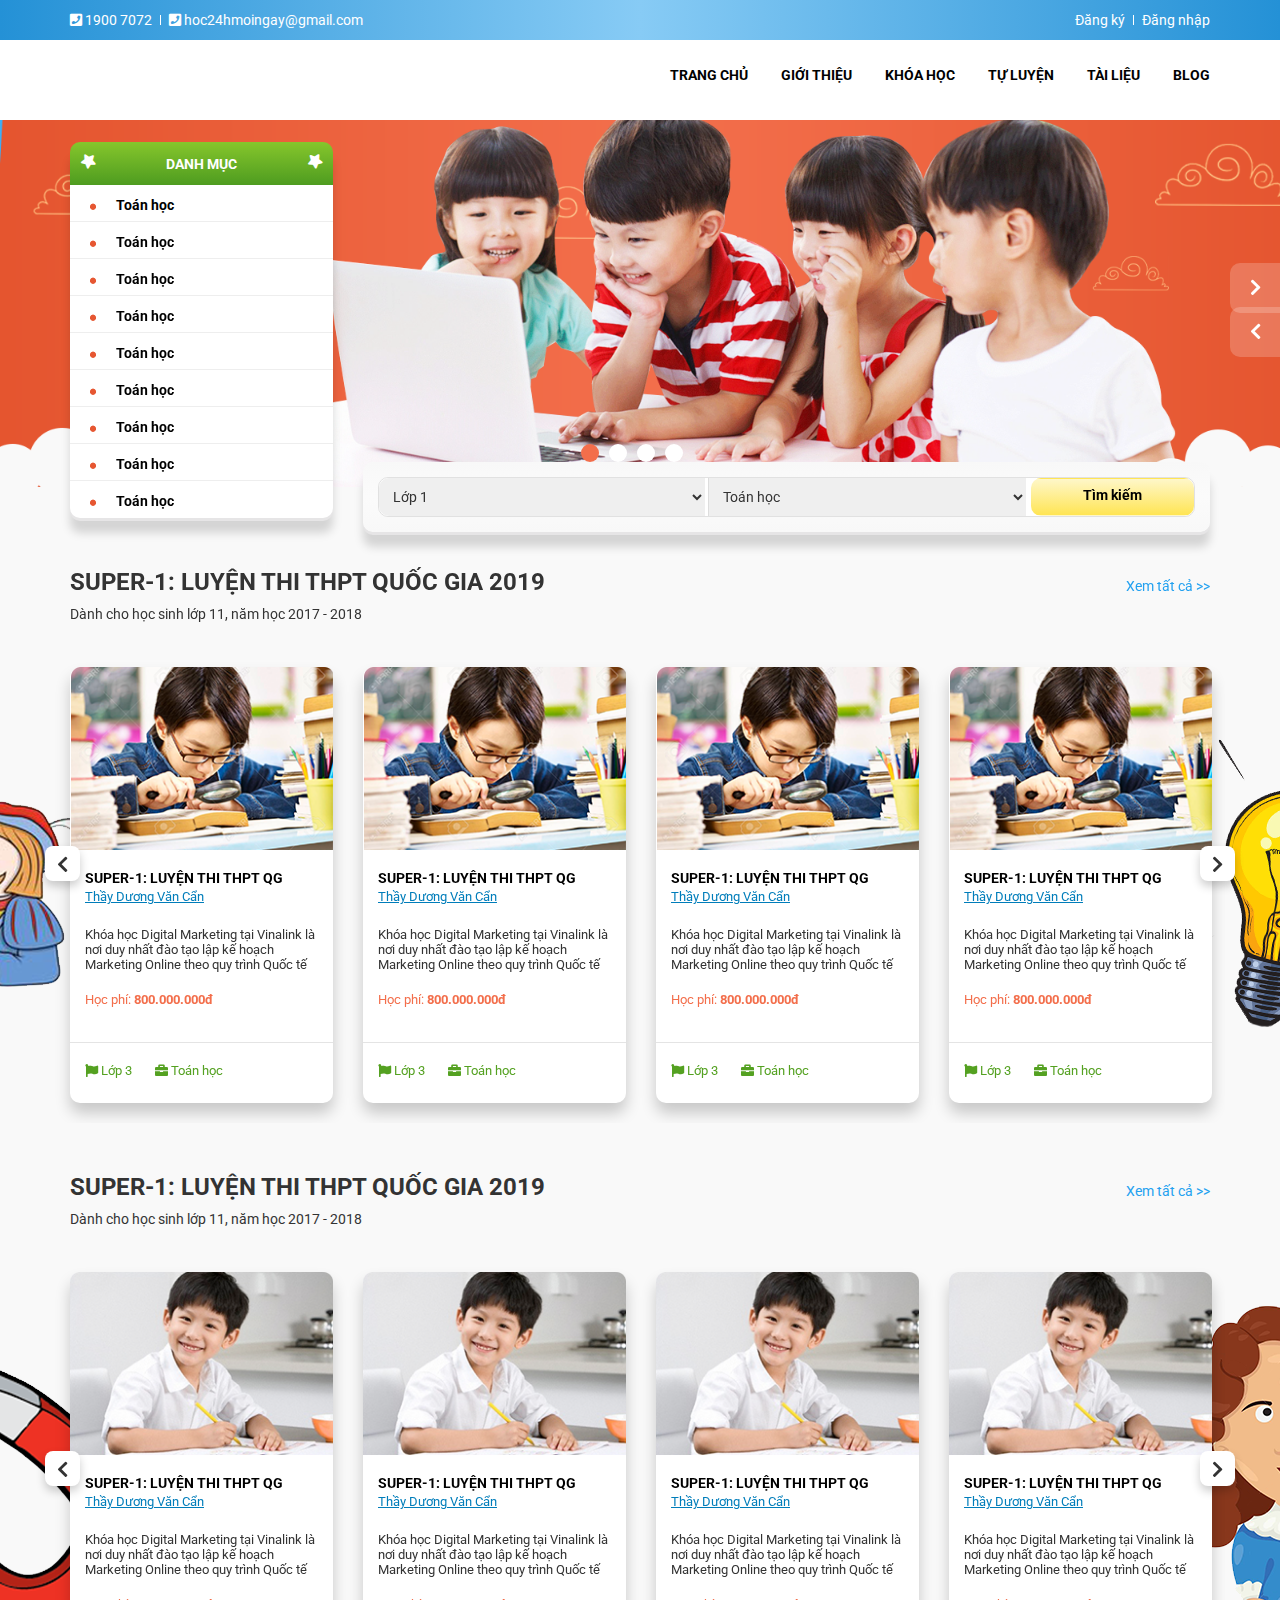
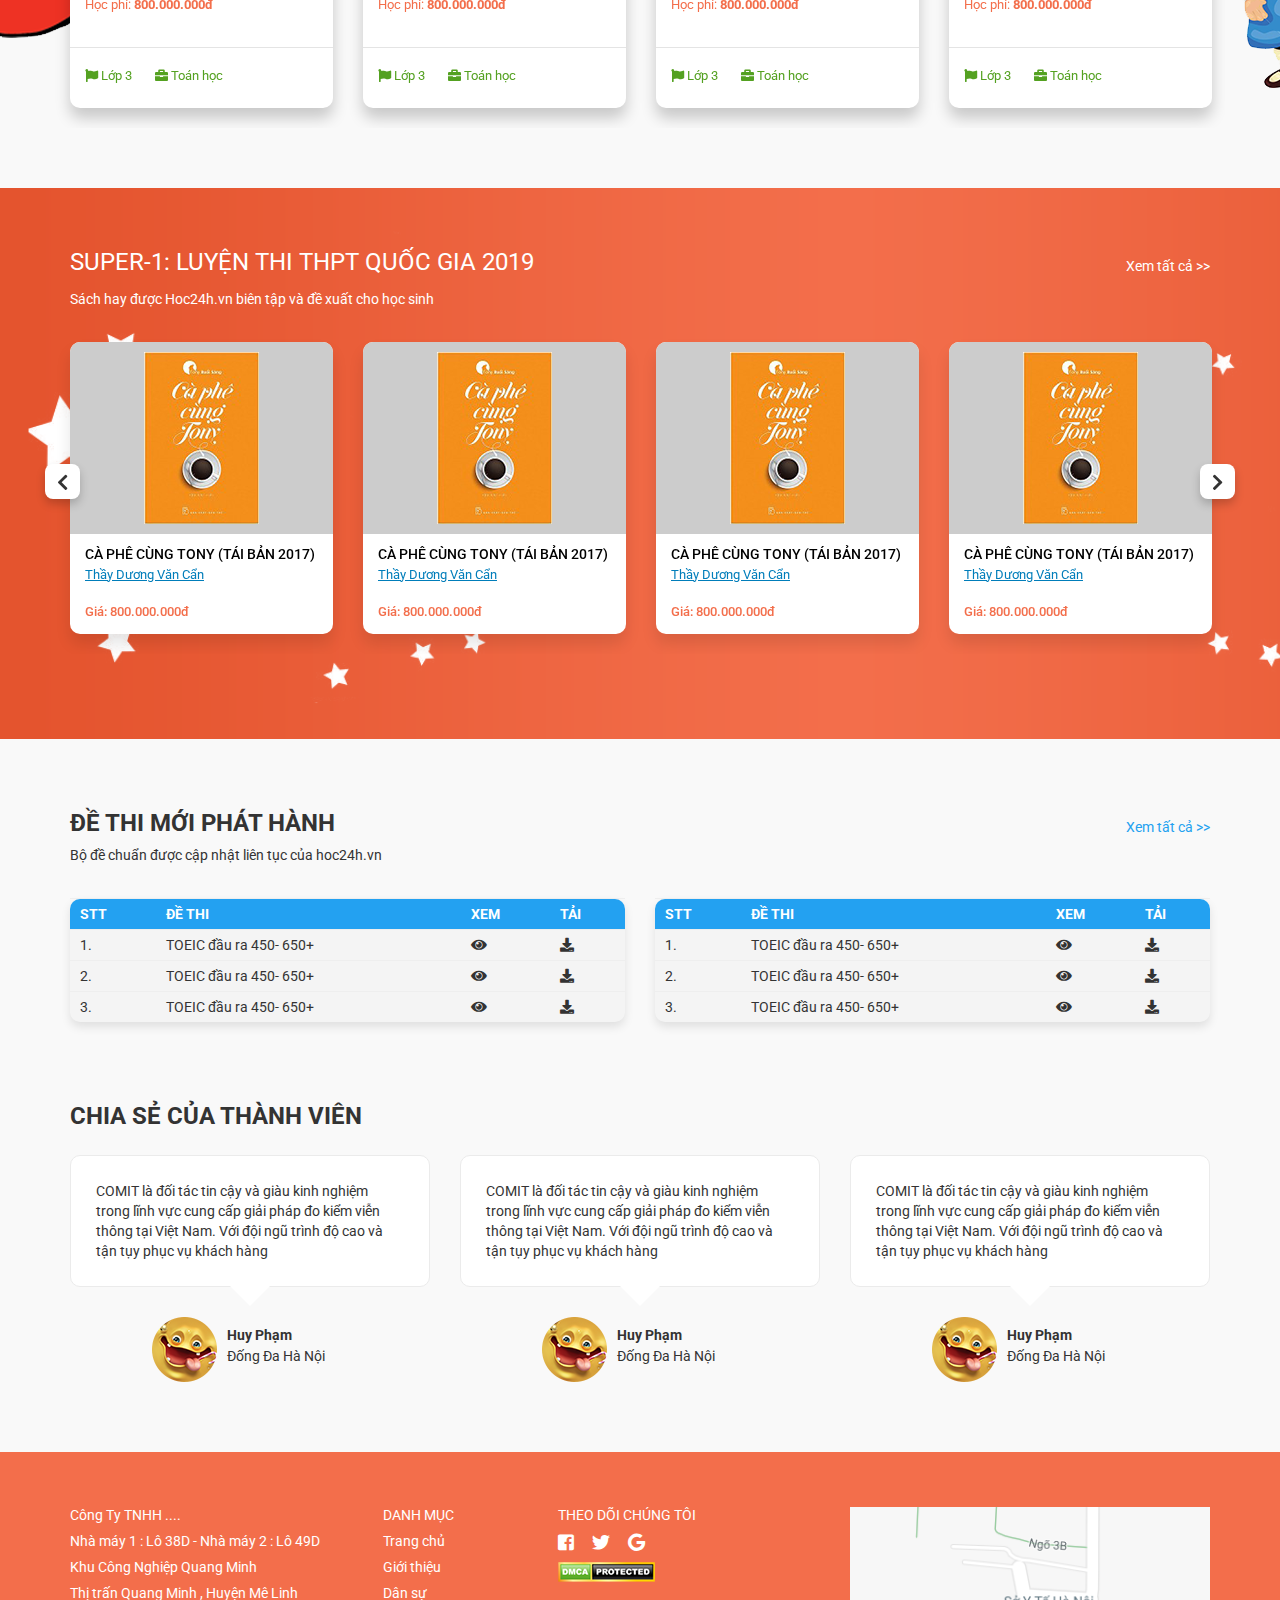
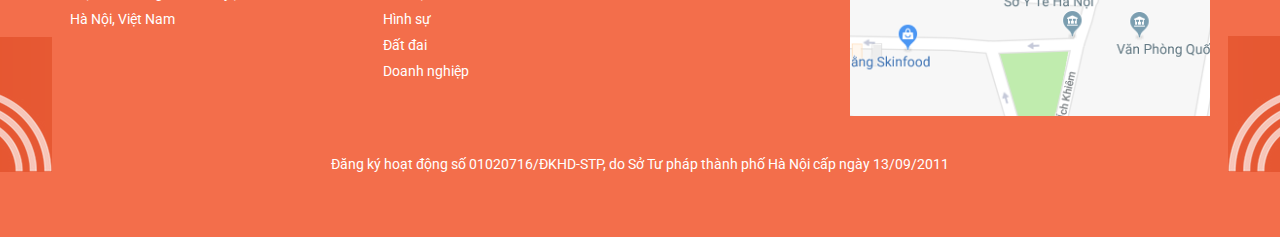
==== index.html @ 42c374fc "index" ====
<!DOCTYPE html>
<html lang="en">
<head>
    <meta charset="utf-8">
    <title>Hoc24h</title>
    <meta name="description" content="">
    <meta name="viewport" content="width=device-width, initial-scale=1">
    <link rel="stylesheet" href="css/fontawesome-all.css">
    <script src="js/jquery-3.3.1.min.js"></script>
    <link rel="stylesheet" href="css/fontawesome-all.min.css">
    <link rel="stylesheet" href="css/bootstrap.min.css">
    <link rel="stylesheet" href="css/style.css">
    <script src="js/bootstrap.js"></script>
    <link rel="stylesheet" href="css/slick.css">
    <script src="js/slick.js"></script>
    <script src="js/basejs.js"></script>
    <script src="js/index.js"></script>
    <link href="https://fonts.googleapis.com/css?family=Roboto:300,400,500,700" rel="stylesheet">
</head>
<body>

    <header class="container-fluid">
        <div class="row first-header">
            <div class="container">
                <ul class="float-left hcontact">
                    <li class="hcontact--phone c-pointer">
                        <i class="fas fa-phone-square"></i>
                        <span>1900 7072</span>
                    </li>
                    <li class="line-v">

                    </li>
                    <li class="hcontact--mail c-pointer">
                        <i class="fas fa-phone-square"></i>
                        <span>hoc24hmoingay@gmail.com</span>
                    </li>
                </ul>
                <ul class="float-right usercon">
                    <li class="usercon--signup c-pointer">
                        <span>Đăng ký</span>
                    </li>
                    <li class="line-v">

                    </li>
                    <li class="usercon--signin c-pointer">
                        <span>Đăng nhập</span>
                    </li>
                </ul>
                <div class="clearfix"></div>
            </div>
        </div>
        <!--    MENU HEADER   -->
        <div class="row secon-header">
            <div class="container ">

                <ul class="hmenu">
                    <li>
                        <a href="index.html">
                            trang chủ
                        </a>
                    </li>
                    <li>
                        <a href="#">
                            giới thiệu
                        </a>
                    </li>
                    <li>
                        <a href="#">
                            khóa học
                        </a>
                    </li>
                    <li>
                        <a href="#">
                            tự luyện
                        </a>
                    </li>
                    <li>
                        <a href="#">
                            tài liệu
                        </a>
                    </li>
                    <li>
                        <a href="#">
                            blog
                        </a>
                    </li>
                </ul>       <!--    MENU HEADER   -->
                <div class="clearfix"></div>
            </div>
        </div>
    </header>

    <section class="first-slide">
        <div class="main-slide" style="background: url('img/bgc/bgrhome.png') no-repeat;background-size: cover;">

            <div class="main-slide--slick">
                <div class="main-slide__fullwidth">
                    <a href="#"><img src="img/slide/slide1.png" alt=""></a>
                </div>
                <div class="main-slide__fullwidth">
                    <a href="#"><img src="img/slide/slide1.png" alt=""></a>
                </div>
                <div class="main-slide__fullwidth">
                    <a href="#"><img src="img/slide/slide1.png" alt=""></a>
                </div>
                <div class="main-slide__fullwidth">
                    <a href="#"><img src="img/slide/slide1.png" alt=""></a>
                </div>
            </div>
        </div>
    </section>

    <section class="wrap-content">
        <div class="container">
            <div class="row hfirst-row">
                <div class="bmenu col-md-3 col-xs-3">
                    <ul class="bmenu--first-ul">
                        <div class="text-center bmenu--tittle">
                            <i class="fas fa-star first-star" data-fa-transform="rotate-330"></i>
                            <span>DANH MỤC</span>
                            <i class="fas fa-star secon-star"  data-fa-transform="rotate-270"></i>
                        </div>
                        <li>
                            <img class="rocket" src="img/icon/tenlua.png"/>
                            <a href="#">Toán học</a>
                            <i class="fas fa-chevron-right"></i>
                            <ul class="bmenu--secon-ul" id="ul-sub">
                                <li><a href="#">Toán lớp 1</a></li>
                                <li><a href="#">Toán lớp 1</a></li>
                                <li><a href="#">Toán lớp 1</a></li>
                                <li><a href="#">Toán lớp 1</a></li>
                                <li><a href="#">Toán lớp 1</a></li>
                            </ul>
                        </li>
                        <li>
                            <img class="rocket" src="img/icon/tenlua.png"/>
                            <a href="#">Toán học</a>
                            <i class="fas fa-chevron-right"></i>
                        </li>
                        <li>
                            <img class="rocket" src="img/icon/tenlua.png"/>
                            <a href="#">Toán học</a>
                            <i class="fas fa-chevron-right"></i>
                        </li>
                        <li>
                            <img class="rocket" src="img/icon/tenlua.png"/>
                            <a href="#">Toán học</a>
                            <i class="fas fa-chevron-right"></i>
                        </li>
                        <li>
                            <img class="rocket" src="img/icon/tenlua.png"/>
                            <a href="#">Toán học</a>
                            <i class="fas fa-chevron-right"></i>
                        </li>
                        <li>
                            <img class="rocket" src="img/icon/tenlua.png"/>
                            <a href="#">Toán học</a>
                            <i class="fas fa-chevron-right"></i>
                        </li>
                        <li>
                            <img class="rocket" src="img/icon/tenlua.png"/>
                            <a href="#">Toán học</a>
                            <i class="fas fa-chevron-right"></i>
                        </li>
                        <li>
                            <img class="rocket" src="img/icon/tenlua.png"/>
                            <a href="#">Toán học</a>
                            <i class="fas fa-chevron-right"></i>
                        </li>
                        <li>
                            <img class="rocket" src="img/icon/tenlua.png"/>
                            <a href="#">Toán học</a>
                            <i class="fas fa-chevron-right"></i>
                        </li>
                    </ul>
                </div>
                <div class="search-bar col-md-9 col-xs-9">
                    <div class="search-bar__width">
                        <div class="search-bar__border">
                            <select class="search-bar__class">
                                <option value="" disabled>Chọn lớp</option>
                                <option value="">Lớp 1</option>
                                <option value="">Lớp 2</option>
                                <option value="">Lớp 3</option>
                                <option value="">Lớp 4</option>
                            </select>
                            <!--<select class="div-line"></select>-->
                            <select class="search-bar__subject">
                                <option value="" disabled>Chọn môn</option>
                                <option value="">Toán học</option>
                                <option value="">Vật lý</option>
                                <option value="">Hóa học</option>
                            </select>
                            <a href="#" class="btn search-bar__btn">Tìm kiếm</a>
                        </div>
                    </div>
                    <div class="search-bar__boxsha"></div>
                </div>

                <div class="clear-fix"></div>
                <!--  SIGNIN SIGNUP  -->
                <div class="col-lg-offset-3 col-lg-7 modal-connect">
                    <div class="modal-connect--signup">
                        <p class="text-center fontw-bold">Đăng ký</p>
                        <div class="col-xs-6 modal-connect__first" >
                            <form  class="col-xs-12">
                                <input type="text" class="form-control" placeholder="Username">
                                <input type="password" class="form-control" placeholder="Mật khẩu">
                                <input type="password" class="form-control" placeholder="Nhập lại mật khẩu">
                                <button class="modal-connect__buttonf fontw-bold">
                                    Đăng ký
                                </button>
                            </form>

                        </div>
                        <div class="col-xs-6 modal-connect__secon">
                            <p>Nếu bạn đã có tài khoản hãy <span class="modal-connect__span  usercon--signin c-pointer">đăng nhập</span>
                            </p>
                            <p>Hoặc dùng:</p>
                            <p>
                                <a class="btn btn-face fontw-bold"><i class="fab fa-facebook-f"></i>Sign-in with Facebook</a>
                            </p>

                            <p>
                                <a class="btn btn-twitch fontw-bold"><i class="fab fa-twitter"></i>Sign-in with Twiter</a>
                            </p>

                        </div>
                    </div>

                    <div class="modal-connect--signin">
                        <p class="text-center fontw-bold">Đăng nhập</p>
                        <div class="col-xs-6 modal-connect__first" >
                            <form  class="col-xs-12">
                                <input type="text" class="form-control" placeholder="Username">
                                <input type="password" class="form-control" placeholder="Mật khẩu">
                                <p><a href="#" class="modal-connect__link">Quên mật khẩu</a>
                                    <input type="checkbox" value="">Lưu mật khẩu
                                </p>
                                <button class="modal-connect__buttonf fontw-bold">
                                    Đăng nhập
                                </button>
                            </form>

                        </div>
                        <div class="col-xs-6 modal-connect__secon">
                            <p>Nếu bạn chưa có tài khoản hãy <span class="modal-connect__span usercon--signup c-pointer">đăng ký</span>
                            </p>
                            <p>Hoặc dùng:</p>

                            <p>
                                <a class="btn btn-face fontw-bold"><i class="fab fa-facebook-f"></i>Sign-in with Facebook</a>
                            </p>

                            <p>
                                <a class="btn btn-twitch fontw-bold"><i class="fab fa-twitter"></i>Sign-in with Twiter</a>
                            </p>

                        </div>
                    </div>
                </div>
            </div>

            <div class="row hsecon-row">
                <div class="course-exam container">
                    <p class="course-exam--name mrt-80">
                        SUPER-1: LUYỆN THI THPT QUỐC GIA 2019
                        <a href="#">Xem tất cả >></a>
                    </p>
                    <p class="course-exam--class">Dành cho học sinh lớp 11, năm học 2017 - 2018</p>
                    <div class="row">
                        <img class="course-exam--img__left" src="img/icon/bgc1.png"/>
                        <img class="course-exam--img__right" src="img/icon/bgc2.png"/>
                        <div class="course-exam--slide exam-slide-1 mrt-30">
                            <div class="pdlr-15">
                                <div class="course-exam--item ">
                                    <a href="#">
                                        <img src="img/slide/s22.png"/>
                                    </a>
                                    <div class="pdlr-15">
                                        <a href="#" class="course-exam__name">
                                            SUPER-1: LUYỆN THI THPT QG
                                        </a>
                                        <a href="#" class="course-exam__teacher">
                                            Thầy Dương Văn Cẩn
                                        </a>
                                        <p class="course-exam__content">
                                            Khóa học Digital Marketing tại Vinalink là nơi duy nhất
                                            đào tạo lập kế hoạch Marketing Online theo quy trình Quốc tế
                                        </p>
                                        <p class="course-exam__fee">
                                            Học phí: <span>800.000.000đ</span>
                                        </p>
                                        <div class="row">
                                            <div class="course-exam__line"></div>
                                        </div>
                                        <p class="course-exam__green">
                                            <i class="fas fa-flag"></i> <span>Lớp 3</span>
                                            <i class="fas fa-briefcase"></i> <span>Toán học</span>
                                        </p>
                                    </div>
                                </div>      <!--course-exam--item-->
                            </div>

                            <div class="pdlr-15">
                                <div class="course-exam--item ">
                                    <a href="#">
                                        <img src="img/slide/s22.png"/>
                                    </a>
                                    <div class="pdlr-15">
                                        <a href="#" class="course-exam__name">
                                            SUPER-1: LUYỆN THI THPT QG
                                        </a>
                                        <a href="#" class="course-exam__teacher">
                                            Thầy Dương Văn Cẩn
                                        </a>
                                        <p class="course-exam__content">
                                            Khóa học Digital Marketing tại Vinalink là nơi duy nhất
                                            đào tạo lập kế hoạch Marketing Online theo quy trình Quốc tế
                                        </p>
                                        <p class="course-exam__fee">
                                            Học phí: <span>800.000.000đ</span>
                                        </p>
                                        <div class="row">
                                            <div class="course-exam__line"></div>
                                        </div>
                                        <p class="course-exam__green">
                                            <i class="fas fa-flag"></i> <span>Lớp 3</span>
                                            <i class="fas fa-briefcase"></i> <span>Toán học</span>
                                        </p>
                                    </div>
                                </div>      <!--course-exam--item-->
                            </div>

                            <div class="pdlr-15">
                                <div class="course-exam--item ">
                                    <a href="#">
                                        <img src="img/slide/s22.png"/>
                                    </a>
                                    <div class="pdlr-15">
                                        <a href="#" class="course-exam__name">
                                            SUPER-1: LUYỆN THI THPT QG
                                        </a>
                                        <a href="#" class="course-exam__teacher">
                                            Thầy Dương Văn Cẩn
                                        </a>
                                        <p class="course-exam__content">
                                            Khóa học Digital Marketing tại Vinalink là nơi duy nhất
                                            đào tạo lập kế hoạch Marketing Online theo quy trình Quốc tế
                                        </p>
                                        <p class="course-exam__fee">
                                            Học phí: <span>800.000.000đ</span>
                                        </p>
                                        <div class="row">
                                            <div class="course-exam__line"></div>
                                        </div>
                                        <p class="course-exam__green">
                                            <i class="fas fa-flag"></i> <span>Lớp 3</span>
                                            <i class="fas fa-briefcase"></i> <span>Toán học</span>
                                        </p>
                                    </div>
                                </div>      <!--course-exam--item-->
                            </div>

                            <div class="pdlr-15">
                                <div class="course-exam--item ">
                                    <a href="#">
                                        <img src="img/slide/s22.png"/>
                                    </a>
                                    <div class="pdlr-15">
                                        <a href="#" class="course-exam__name">
                                            SUPER-1: LUYỆN THI THPT QG
                                        </a>
                                        <a href="#" class="course-exam__teacher">
                                            Thầy Dương Văn Cẩn
                                        </a>
                                        <p class="course-exam__content">
                                            Khóa học Digital Marketing tại Vinalink là nơi duy nhất
                                            đào tạo lập kế hoạch Marketing Online theo quy trình Quốc tế
                                        </p>
                                        <p class="course-exam__fee">
                                            Học phí: <span>800.000.000đ</span>
                                        </p>
                                        <div class="row">
                                            <div class="course-exam__line"></div>
                                        </div>
                                        <p class="course-exam__green">
                                            <i class="fas fa-flag"></i> <span>Lớp 3</span>
                                            <i class="fas fa-briefcase"></i> <span>Toán học</span>
                                        </p>
                                    </div>
                                </div>      <!--course-exam--item-->
                            </div>

                            <div class="pdlr-15">
                                <div class="course-exam--item ">
                                    <a href="#">
                                        <img src="img/slide/s22.png"/>
                                    </a>
                                    <div class="pdlr-15">
                                        <a href="#" class="course-exam__name">
                                            SUPER-1: LUYỆN THI THPT QG
                                        </a>
                                        <a href="#" class="course-exam__teacher">
                                            Thầy Dương Văn Cẩn
                                        </a>
                                        <p class="course-exam__content">
                                            Khóa học Digital Marketing tại Vinalink là nơi duy nhất
                                            đào tạo lập kế hoạch Marketing Online theo quy trình Quốc tế
                                        </p>
                                        <p class="course-exam__fee">
                                            Học phí: <span>800.000.000đ</span>
                                        </p>
                                        <div class="row">
                                            <div class="course-exam__line"></div>
                                        </div>
                                        <p class="course-exam__green">
                                            <i class="fas fa-flag"></i> <span>Lớp 3</span>
                                            <i class="fas fa-briefcase"></i> <span>Toán học</span>
                                        </p>
                                    </div>
                                </div>      <!--course-exam--item-->
                            </div>

                            <div class="pdlr-15">
                                <div class="course-exam--item ">
                                    <a href="#">
                                        <img src="img/slide/s22.png"/>
                                    </a>
                                    <div class="pdlr-15">
                                        <a href="#" class="course-exam__name">
                                            SUPER-1: LUYỆN THI THPT QG
                                        </a>
                                        <a href="#" class="course-exam__teacher">
                                            Thầy Dương Văn Cẩn
                                        </a>
                                        <p class="course-exam__content">
                                            Khóa học Digital Marketing tại Vinalink là nơi duy nhất
                                            đào tạo lập kế hoạch Marketing Online theo quy trình Quốc tế
                                        </p>
                                        <p class="course-exam__fee">
                                            Học phí: <span>800.000.000đ</span>
                                        </p>
                                        <div class="row">
                                            <div class="course-exam__line"></div>
                                        </div>
                                        <p class="course-exam__green">
                                            <i class="fas fa-flag"></i> <span>Lớp 3</span>
                                            <i class="fas fa-briefcase"></i> <span>Toán học</span>
                                        </p>
                                    </div>
                                </div>      <!--course-exam--item-->
                            </div>
                        </div>      <!--course-exam--slide-->
                    </div>      <!-- row  -->
                </div>      <!--  course-exam  -->
            </div>      <!--    hsecon-row    -->

            <div class="row hthird-row">
                <div class="course-exam container">
                    <p class="course-exam--name mrt-50">
                        SUPER-1: LUYỆN THI THPT QUỐC GIA 2019
                        <a href="#">Xem tất cả >></a>
                    </p>
                    <p class="course-exam--class">Dành cho học sinh lớp 11, năm học 2017 - 2018</p>
                    <div class="row">
                        <img class="course-exam--img__left" src="img/icon/bgc3.png"/>
                        <img class="course-exam--img__right" src="img/icon/bgc4.png"/>
                        <div class="course-exam--slide exam-slide-2 mrt-30">
                            <div class="pdlr-15">
                                <div class="course-exam--item ">
                                    <a href="#">
                                        <img src="img/slide/s21.png"/>
                                    </a>
                                    <div class="pdlr-15">
                                        <a href="#" class="course-exam__name">
                                            SUPER-1: LUYỆN THI THPT QG
                                        </a>
                                        <a href="#" class="course-exam__teacher">
                                            Thầy Dương Văn Cẩn
                                        </a>
                                        <p class="course-exam__content">
                                            Khóa học Digital Marketing tại Vinalink là nơi duy nhất
                                            đào tạo lập kế hoạch Marketing Online theo quy trình Quốc tế
                                        </p>
                                        <p class="course-exam__fee">
                                            Học phí: <span>800.000.000đ</span>
                                        </p>
                                        <div class="row">
                                            <div class="course-exam__line"></div>
                                        </div>
                                        <p class="course-exam__green">
                                            <i class="fas fa-flag"></i> <span>Lớp 3</span>
                                            <i class="fas fa-briefcase"></i> <span>Toán học</span>
                                        </p>
                                    </div>
                                </div>      <!--course-exam--item-->
                            </div>
                            <div class="pdlr-15">
                                <div class="course-exam--item ">
                                    <a href="#">
                                        <img src="img/slide/s21.png"/>
                                    </a>
                                    <div class="pdlr-15">
                                        <a href="#" class="course-exam__name">
                                            SUPER-1: LUYỆN THI THPT QG
                                        </a>
                                        <a href="#" class="course-exam__teacher">
                                            Thầy Dương Văn Cẩn
                                        </a>
                                        <p class="course-exam__content">
                                            Khóa học Digital Marketing tại Vinalink là nơi duy nhất
                                            đào tạo lập kế hoạch Marketing Online theo quy trình Quốc tế
                                        </p>
                                        <p class="course-exam__fee">
                                            Học phí: <span>800.000.000đ</span>
                                        </p>
                                        <div class="row">
                                            <div class="course-exam__line"></div>
                                        </div>
                                        <p class="course-exam__green">
                                            <i class="fas fa-flag"></i> <span>Lớp 3</span>
                                            <i class="fas fa-briefcase"></i> <span>Toán học</span>
                                        </p>
                                    </div>
                                </div>      <!--course-exam--item-->
                            </div>
                            <div class="pdlr-15">
                                <div class="course-exam--item ">
                                    <a href="#">
                                        <img src="img/slide/s21.png"/>
                                    </a>
                                    <div class="pdlr-15">
                                        <a href="#" class="course-exam__name">
                                            SUPER-1: LUYỆN THI THPT QG
                                        </a>
                                        <a href="#" class="course-exam__teacher">
                                            Thầy Dương Văn Cẩn
                                        </a>
                                        <p class="course-exam__content">
                                            Khóa học Digital Marketing tại Vinalink là nơi duy nhất
                                            đào tạo lập kế hoạch Marketing Online theo quy trình Quốc tế
                                        </p>
                                        <p class="course-exam__fee">
                                            Học phí: <span>800.000.000đ</span>
                                        </p>
                                        <div class="row">
                                            <div class="course-exam__line"></div>
                                        </div>
                                        <p class="course-exam__green">
                                            <i class="fas fa-flag"></i> <span>Lớp 3</span>
                                            <i class="fas fa-briefcase"></i> <span>Toán học</span>
                                        </p>
                                    </div>
                                </div>      <!--course-exam--item-->
                            </div>
                            <div class="pdlr-15">
                                <div class="course-exam--item ">
                                    <a href="#">
                                        <img src="img/slide/s21.png"/>
                                    </a>
                                    <div class="pdlr-15">
                                        <a href="#" class="course-exam__name">
                                            SUPER-1: LUYỆN THI THPT QG
                                        </a>
                                        <a href="#" class="course-exam__teacher">
                                            Thầy Dương Văn Cẩn
                                        </a>
                                        <p class="course-exam__content">
                                            Khóa học Digital Marketing tại Vinalink là nơi duy nhất
                                            đào tạo lập kế hoạch Marketing Online theo quy trình Quốc tế
                                        </p>
                                        <p class="course-exam__fee">
                                            Học phí: <span>800.000.000đ</span>
                                        </p>
                                        <div class="row">
                                            <div class="course-exam__line"></div>
                                        </div>
                                        <p class="course-exam__green">
                                            <i class="fas fa-flag"></i> <span>Lớp 3</span>
                                            <i class="fas fa-briefcase"></i> <span>Toán học</span>
                                        </p>
                                    </div>
                                </div>      <!--course-exam--item-->
                            </div>
                            <div class="pdlr-15">
                                <div class="course-exam--item ">
                                    <a href="#">
                                        <img src="img/slide/s21.png"/>
                                    </a>
                                    <div class="pdlr-15">
                                        <a href="#" class="course-exam__name">
                                            SUPER-1: LUYỆN THI THPT QG
                                        </a>
                                        <a href="#" class="course-exam__teacher">
                                            Thầy Dương Văn Cẩn
                                        </a>
                                        <p class="course-exam__content">
                                            Khóa học Digital Marketing tại Vinalink là nơi duy nhất
                                            đào tạo lập kế hoạch Marketing Online theo quy trình Quốc tế
                                        </p>
                                        <p class="course-exam__fee">
                                            Học phí: <span>800.000.000đ</span>
                                        </p>
                                        <div class="row">
                                            <div class="course-exam__line"></div>
                                        </div>
                                        <p class="course-exam__green">
                                            <i class="fas fa-flag"></i> <span>Lớp 3</span>
                                            <i class="fas fa-briefcase"></i> <span>Toán học</span>
                                        </p>
                                    </div>
                                </div>      <!--course-exam--item-->
                            </div>
                            <div class="pdlr-15">
                                <div class="course-exam--item ">
                                    <a href="#">
                                        <img src="img/slide/s21.png"/>
                                    </a>
                                    <div class="pdlr-15">
                                        <a href="#" class="course-exam__name">
                                            SUPER-1: LUYỆN THI THPT QG
                                        </a>
                                        <a href="#" class="course-exam__teacher">
                                            Thầy Dương Văn Cẩn
                                        </a>
                                        <p class="course-exam__content">
                                            Khóa học Digital Marketing tại Vinalink là nơi duy nhất
                                            đào tạo lập kế hoạch Marketing Online theo quy trình Quốc tế
                                        </p>
                                        <p class="course-exam__fee">
                                            Học phí: <span>800.000.000đ</span>
                                        </p>
                                        <div class="row">
                                            <div class="course-exam__line"></div>
                                        </div>
                                        <p class="course-exam__green">
                                            <i class="fas fa-flag"></i> <span>Lớp 3</span>
                                            <i class="fas fa-briefcase"></i> <span>Toán học</span>
                                        </p>
                                    </div>
                                </div>      <!--course-exam--item-->
                            </div>
                            <div class="pdlr-15">
                                <div class="course-exam--item ">
                                    <a href="#">
                                        <img src="img/slide/s21.png"/>
                                    </a>
                                    <div class="pdlr-15">
                                        <a href="#" class="course-exam__name">
                                            SUPER-1: LUYỆN THI THPT QG
                                        </a>
                                        <a href="#" class="course-exam__teacher">
                                            Thầy Dương Văn Cẩn
                                        </a>
                                        <p class="course-exam__content">
                                            Khóa học Digital Marketing tại Vinalink là nơi duy nhất
                                            đào tạo lập kế hoạch Marketing Online theo quy trình Quốc tế
                                        </p>
                                        <p class="course-exam__fee">
                                            Học phí: <span>800.000.000đ</span>
                                        </p>
                                        <div class="row">
                                            <div class="course-exam__line"></div>
                                        </div>
                                        <p class="course-exam__green">
                                            <i class="fas fa-flag"></i> <span>Lớp 3</span>
                                            <i class="fas fa-briefcase"></i> <span>Toán học</span>
                                        </p>
                                    </div>
                                </div>      <!--course-exam--item-->
                            </div>
                        </div>      <!--course-exam--slide-->
                    </div>      <!-- row  -->
                </div>
            </div>      <!--    hthird-row    -->

        </div>      <!--  container  -->

        <div class="container-fluid mrt-60 pdb-85px" style="background: url('img/bgc/bgrh2.png') no-repeat;background-size: cover;">
            <div class="row hbook" >
                <div class="container">
                    <p class="hbook--read mrt-60">
                        SUPER-1: LUYỆN THI THPT QUỐC GIA 2019
                        <a href="#">Xem tất cả >></a>
                    </p>
                    <p class="hbook--somebook">Sách hay được Hoc24h.vn biên tập và đề xuất cho học sinh</p>

                    <div class="row mrt-30">
                        <div class="hbook--slide ">
                            <div class="pdlr-15">
                                <div class="hbook--item ">
                                    <div class="hbook__img">
                                        <a href="#" class="text-center">
                                            <img src="img/slide/book1.png"/>
                                        </a>
                                    </div>
                                    <div class="pdlr-15">
                                        <a href="#" class="hbook__name">
                                            CÀ PHÊ CÙNG TONY (TÁI BẢN 2017)
                                        </a>
                                        <a href="#" class="hbook__writer">
                                            Thầy Dương Văn Cẩn
                                        </a>
                                        <p class="hbook__fee">
                                            Giá: <span>800.000.000đ</span>
                                        </p>
                                    </div>
                                </div>      <!--book--item-->
                            </div>

                            <div class="pdlr-15">
                                <div class="hbook--item ">
                                    <div class="hbook__img">
                                        <a href="#" class="text-center">
                                            <img src="img/slide/book1.png"/>
                                        </a>
                                    </div>
                                    <div class="pdlr-15">
                                        <a href="#" class="hbook__name">
                                            CÀ PHÊ CÙNG TONY (TÁI BẢN 2017)
                                        </a>
                                        <a href="#" class="hbook__writer">
                                            Thầy Dương Văn Cẩn
                                        </a>
                                        <p class="hbook__fee">
                                            Giá: <span>800.000.000đ</span>
                                        </p>
                                    </div>
                                </div>      <!--book--item-->
                            </div>

                            <div class="pdlr-15">
                                <div class="hbook--item ">
                                    <div class="hbook__img">
                                        <a href="#" class="text-center">
                                            <img src="img/slide/book1.png"/>
                                        </a>
                                    </div>
                                    <div class="pdlr-15">
                                        <a href="#" class="hbook__name">
                                            CÀ PHÊ CÙNG TONY (TÁI BẢN 2017)
                                        </a>
                                        <a href="#" class="hbook__writer">
                                            Thầy Dương Văn Cẩn
                                        </a>
                                        <p class="hbook__fee">
                                            Giá: <span>800.000.000đ</span>
                                        </p>
                                    </div>
                                </div>      <!--book--item-->
                            </div>

                            <div class="pdlr-15">
                                <div class="hbook--item ">
                                    <div class="hbook__img">
                                        <a href="#" class="text-center">
                                            <img src="img/slide/book1.png"/>
                                        </a>
                                    </div>
                                    <div class="pdlr-15">
                                        <a href="#" class="hbook__name">
                                            CÀ PHÊ CÙNG TONY (TÁI BẢN 2017)
                                        </a>
                                        <a href="#" class="hbook__writer">
                                            Thầy Dương Văn Cẩn
                                        </a>
                                        <p class="hbook__fee">
                                            Giá: <span>800.000.000đ</span>
                                        </p>
                                    </div>
                                </div>      <!--book--item-->
                            </div>

                            <div class="pdlr-15">
                                <div class="hbook--item ">
                                    <div class="hbook__img">
                                        <a href="#" class="text-center">
                                            <img src="img/slide/book1.png"/>
                                        </a>
                                    </div>
                                    <div class="pdlr-15">
                                        <a href="#" class="hbook__name">
                                            CÀ PHÊ CÙNG TONY (TÁI BẢN 2017)
                                        </a>
                                        <a href="#" class="hbook__writer">
                                            Thầy Dương Văn Cẩn
                                        </a>
                                        <p class="hbook__fee">
                                            Giá: <span>800.000.000đ</span>
                                        </p>
                                    </div>
                                </div>      <!--book--item-->
                            </div>
                        </div>       <!-- hbook--slide -->
                    </div>      <!-- row -->
                </div>      <!-- container  -->

            </div>  <!--  hbook  -->
        </div>

        <div class="container">
            <div class="row new-test">
                <div class="container ">
                    <p class="new-test--name mrt-70">
                        ĐỀ THI MỚI PHÁT HÀNH
                        <a href="#">Xem tất cả >></a>
                    </p>
                    <p class="new-test--tittle">
                        Bộ đề chuẩn được cập nhật liên tục của hoc24h.vn
                    </p>
                </div>
                <div class="col-md-6">
                    <table>
                        <tr class="bgc-blue color-white">
                            <th class="th-stt">STT</th>
                            <th>ĐỀ THI</th>
                            <th>XEM</th>
                            <th class="th-tai">TẢI</th>
                        </tr>
                        <tr>
                            <td>1.</td>
                            <td>TOEIC đầu ra 450- 650+</td>
                            <td><i class="fas fa-eye"></i></td>
                            <td><i class="fas fa-download"></i></td>
                        </tr>
                        <tr>
                            <td>2.</td>
                            <td>TOEIC đầu ra 450- 650+</td>
                            <td><i class="fas fa-eye"></i></td>
                            <td><i class="fas fa-download"></i></td>
                        </tr>
                        <tr>
                            <td>3.</td>
                            <td>TOEIC đầu ra 450- 650+</td>
                            <td><i class="fas fa-eye"></i></td>
                            <td><i class="fas fa-download"></i></td>
                        </tr>
                    </table>
                </div>
                <div class="col-md-6" >
                    <table>
                        <tr class="bgc-blue color-white">
                            <th class="th-stt">STT</th>
                            <th>ĐỀ THI</th>
                            <th>XEM</th>
                            <th class="th-tai">TẢI</th>
                        </tr>
                        <tr>
                            <td>1.</td>
                            <td>TOEIC đầu ra 450- 650+</td>
                            <td><i class="fas fa-eye"></i></td>
                            <td><i class="fas fa-download"></i></td>
                        </tr>
                        <tr>
                            <td>2.</td>
                            <td>TOEIC đầu ra 450- 650+</td>
                            <td><i class="fas fa-eye"></i></td>
                            <td><i class="fas fa-download"></i></td>
                        </tr>
                        <tr>
                            <td>3.</td>
                            <td>TOEIC đầu ra 450- 650+</td>
                            <td><i class="fas fa-eye"></i></td>
                            <td><i class="fas fa-download"></i></td>
                        </tr>
                    </table>
                </div>
                <div class="clearfix"></div>
                <div class="container new-test--threediv">
                    <p class="new-test--name mrt-80">CHIA SẺ CỦA THÀNH VIÊN</p>
                    <div class="row mrt-25">
                        <div class="col-md-4 col-xs-4">
                            <div class="new-test__text arrow_box">
                                COMIT là đối tác tin cậy và giàu kinh nghiệm trong lĩnh vực cung cấp giải pháp đo kiểm viễn thông tại Việt Nam. Với đội ngũ trình độ cao và tận tụy phục vụ khách hàng
                            </div>
                            <div class="new-test__img">
                                <div class="float-left">
                                    <img src="img/icon/user.png"/>
                                </div>
                                <div class="float-left user-name-add">
                                    <p class="fontw-bold">Huy Phạm</p>
                                    <p>Đống Đa Hà Nội</p>
                                </div>
                                <div class="clearfix"></div>
                            </div>
                        </div>
                        <div class="col-md-4 col-xs-4">
                            <div class="new-test__text arrow_box">
                                COMIT là đối tác tin cậy và giàu kinh nghiệm trong lĩnh vực cung cấp giải pháp đo kiểm viễn thông tại Việt Nam. Với đội ngũ trình độ cao và tận tụy phục vụ khách hàng
                            </div>
                            <div class="new-test__img">
                            <div class="float-left">
                                <img src="img/icon/user.png"/>
                            </div>
                            <div class="float-left user-name-add">
                                <p class="fontw-bold">Huy Phạm</p>
                                <p>Đống Đa Hà Nội</p>
                            </div>
                            <div class="clearfix"></div>
                        </div>
                        </div>
                        <div class="col-md-4 col-xs-4">
                            <div class="new-test__text arrow_box">
                                COMIT là đối tác tin cậy và giàu kinh nghiệm trong lĩnh vực cung cấp giải pháp đo kiểm viễn thông tại Việt Nam. Với đội ngũ trình độ cao và tận tụy phục vụ khách hàng
                            </div>
                            <div class="new-test__img">
                                <div class="float-left">
                                    <img src="img/icon/user.png"/>
                                </div>
                                <div class="float-left user-name-add">
                                    <p class="fontw-bold">Huy Phạm</p>
                                    <p>Đống Đa Hà Nội</p>
                                </div>
                                <div class="clearfix"></div>
                            </div>
                        </div>
                        <div class="clearfix"></div>
                    </div>      <!--   row   -->
                </div>      <!--   container   -->
            </div>      <!--  new-test  -->
        </div>      <!--   container   -->
    </section>

    <footer class="container-fluid footer">
        <div class="row">
            <div class="container footer--container">
                <img class="footer--img footer--fo1" src="img/icon/foot1.png" height="135" width="167"/>
                <img class="footer--img footer--fo2" src="img/icon/foot2.png" height="136" width="167"/>
                <div class="foooter-content row">
                    <div class="footer--first col-md-3 col-sm-6">
                        <p>Công Ty TNHH ....</p>
                        <p>Nhà máy 1 : Lô 38D - Nhà máy 2 : Lô 49D</p>
                        <p>Khu Công Nghiệp Quang Minh</p>
                        <p>Thị trấn Quang Minh , Huyện Mê Linh</p>
                        <p>Hà Nội, Việt Nam</p>
                    </div>
                    <div class="footer--secon col-md-2 col-sm-6">
                        <p><a href="#">DANH MỤC</a></p>
                        <p><a href="#">Trang chủ</a></p>
                        <p><a href="#">Giới thiệu</a></p>
                        <p><a href="#">Dân sự</a></p>
                        <p><a href="#">Hình sự</a></p>
                        <p><a href="#">Đất đai</a></p>
                        <p><a href="#">Doanh nghiệp</a></p>
                    </div>
                    <div class="footer--third col-md-2">
                        <p>THEO DÕI CHÚNG TÔI</p>
                        <p class="footer--i">
                            <a href="#">
                                <i class="fab fa-facebook-square"></i>
                            </a>
                            <a href="#">
                                <i class="fab fa-twitter"></i>
                            </a>
                            <a href="#">
                                <i class="fab fa-google"></i>
                            </a>
                        </p>
                        <p>
                            <a href="#">
                                <img src="img/icon/protected.png" height="20" width="97"/>
                            </a>
                        </p>
                    </div>
                    <div class="footer--four col-md-4 col-lg-4 col-lg-offset-1 col-md-offset-0">
                        <img src="img/icon/map.png" />
                    </div>
                    <div class="clearfix"></div>
                    <p class="text-center footer--end">Đăng ký hoạt động số 01020716/ĐKHD-STP, do Sở Tư pháp thành phố Hà Nội cấp ngày 13/09/2011</p>
                </div>
            </div>
        </div>
    </footer>

</body>

</html>
---- css/style.css ----
* {
  box-sizing: border-box;
  padding: 0;
  margin: 0;
  font-family: 'Roboto', sans-serif; }

body, html {
  overflow-x: hidden; }

a {
  text-decoration: none;
  color: #000; }
  a:hover {
    color: #000;
    text-decoration: none; }
  a:focus {
    text-decoration: none;
    outline: none; }

p {
  line-height: normal; }

ul {
  margin: 0; }
  ul li {
    display: inline-block; }

.slick-slide {
  outline: none; }
  .slick-slide:focus {
    outline: none; }

.slick-slider .button__controls {
  width: 35px;
  height: 35px;
  background-color: #fff;
  color: #333;
  border-radius: 8px;
  outline: none;
  border: 0;
  z-index: 10;
  box-shadow: 0px 5px 10px 0 rgba(0, 0, 0, 0.2);
  position: absolute;
  top: 40%; }
  .slick-slider .button__controls i {
    font-size: 18px;
    line-height: 2; }
.slick-slider .button__next {
  right: -10px; }
.slick-slider .button__previous {
  left: -10px; }

.bgc-orange {
  background-color: #f36e4b; }

.color-orange {
  color: #f36e4b; }

.bgc-blue {
  background-color: #23a1f1; }

.color-blue {
  color: #23a1f1; }

.c-pointer {
  cursor: pointer; }

.color-white {
  color: #fff; }

.bgc-white {
  color: #fff; }

.fontw-bold {
  font-weight: 700; }

.pdlr-15 {
  padding: 0 15px; }

.float-left {
  float: left; }

.float-right {
  float: right; }

.mrt-0 {
  margin-top: 0; }

.mrl-0 {
  margin-left: 0; }

.mrr-0 {
  margin-right: 0; }

.mrb-0 {
  margin-bottom: 0; }

.mrt-25 {
  margin-top: 25px; }

.mrt-30 {
  margin-top: 30px; }

.mrt-35 {
  margin-top: 35px; }

.mrt-50 {
  margin-top: 50px; }

.mrt-60 {
  margin-top: 60px; }

.mrt-70 {
  margin-top: 70px; }

.mrt-80 {
  margin-top: 80px; }

.mrt-85 {
  margin-top: 85px; }

.pdb-85px {
  padding-bottom: 85px; }

header {
  width: 100%;
  height: auto; }
  header .line-v {
    width: 1px;
    height: 10px;
    background-color: #fff;
    margin: 0 5px; }

.wrap-content {
  background-color: #f9f9f9; }

.footer {
  background-color: #f36e4b;
  height: auto;
  padding: 55px 0 55px;
  color: #fff; }
  .footer a {
    color: #fff; }
  .footer--container {
    position: relative; }
  .footer--img {
    position: absolute;
    bottom: 10px; }
  .footer--fo1 {
    left: -170px; }
  .footer--fo2 {
    right: -170px; }
  .footer--secon {
    padding-left: 35px; }
  .footer--i a {
    margin-right: 15px; }
    .footer--i a i {
      font-size: 18px; }
  .footer--four img {
    max-width: 100%;
    height: auto; }
  .footer--end {
    margin-top: 40px; }

.first-header {
  background: linear-gradient(to right, #2491d6, #87cbf5, #2491d6);
  padding: 10px 0; }
  .first-header .hcontact {
    color: #fff; }
  .first-header .usercon {
    color: #fff; }
    .first-header .usercon--signup, .first-header .usercon--signin {
      cursor: pointer; }

.hmenu {
  padding-top: 25px;
  height: 80px;
  float: right;
  margin-bottom: 0; }
  .hmenu li {
    font-weight: 700;
    text-transform: uppercase;
    margin-left: 30px; }

.main-slide__fullwidth {
  width: 100%;
  height: auto; }
  .main-slide__fullwidth a {
    outline: none; }
  .main-slide__fullwidth img {
    width: 100%;
    height: auto;
    outline: none; }
.main-slide__controls {
  width: 50px;
  height: 50px;
  background-color: rgba(255, 255, 255, 0.2);
  color: #fff;
  border-bottom-left-radius: 10px;
  border-top-left-radius: 10px;
  outline: none;
  border: 0; }
  .main-slide__controls i {
    font-size: 18px; }
.main-slide__next {
  right: 0;
  top: 39%;
  position: absolute; }
.main-slide__previous {
  right: 0;
  top: 51%;
  position: absolute;
  z-index: 10; }
.main-slide .slick-dots {
  position: absolute;
  bottom: 25px;
  left: 45%; }
  .main-slide .slick-dots li {
    margin: 0 5px; }
    .main-slide .slick-dots li button {
      background-color: #fff;
      font-size: 0;
      width: 18px;
      height: 18px;
      border-radius: 50%;
      outline: none;
      border: 0; }
    .main-slide .slick-dots li.slick-active button {
      background-color: #f36e4b; }

.hfirst-row {
  position: relative; }
  .hfirst-row .bmenu > ul {
    z-index: 11;
    height: auto;
    width: 100%;
    bottom: -30px;
    position: absolute;
    left: 15px;
    border-radius: 10px;
    box-shadow: 0px 15px 10px 0 rgba(0, 0, 0, 0.15);
    list-style-image: url("../img/icon/discora.png");
    list-style-position: inside; }
    .hfirst-row .bmenu > ul li {
      display: list-item;
      padding: 10px 20px;
      height: 37px;
      background-color: #fff;
      width: 100%;
      border-bottom: 1px solid #eeeeee;
      position: relative; }
      .hfirst-row .bmenu > ul li img {
        position: absolute;
        top: -5px;
        left: 10px;
        z-index: 10;
        width: 30px;
        height: 50px;
        display: none; }
      .hfirst-row .bmenu > ul li i {
        color: #fff;
        position: absolute;
        right: 15px; }
      .hfirst-row .bmenu > ul li a {
        height: 100%;
        padding: 0 30px 0 10px;
        font-weight: 700;
        width: 80%; }
      .hfirst-row .bmenu > ul li:last-child {
        border-bottom-left-radius: 10px;
        border-bottom-right-radius: 10px;
        border-bottom: 0;
        box-shadow: 0px 3px 0px 0px #E6E5E6; }
      .hfirst-row .bmenu > ul li:hover {
        background-color: #23a1f1; }
        .hfirst-row .bmenu > ul li:hover .bmenu--secon-ul {
          display: block; }
        .hfirst-row .bmenu > ul li:hover img {
          display: block; }
        .hfirst-row .bmenu > ul li:hover i {
          display: inline-block; }
        .hfirst-row .bmenu > ul li:hover > a {
          color: #fff; }
      .hfirst-row .bmenu > ul li .bmenu--secon-ul {
        position: absolute;
        max-width: 200px;
        left: 0;
        top: 0;
        height: auto;
        background-color: #fff;
        box-shadow: none;
        list-style: none;
        display: none; }
        .hfirst-row .bmenu > ul li .bmenu--secon-ul li:hover {
          color: #fff; }
        .hfirst-row .bmenu > ul li .bmenu--secon-ul li:last-child {
          border-radius: 0;
          box-shadow: none; }
  .hfirst-row .bmenu--tittle {
    color: #fff;
    font-weight: 700;
    background-image: linear-gradient(to bottom, #86c62c, #4e9c20);
    padding: 12px;
    border-top-left-radius: 10px;
    border-top-right-radius: 10px;
    height: 43px; }
    .hfirst-row .bmenu--tittle .first-star {
      transform: rotate(330deg);
      position: absolute;
      left: 10px; }
    .hfirst-row .bmenu--tittle .secon-star {
      position: absolute;
      right: 10px;
      transform: rotate(30deg); }
  .hfirst-row .search-bar__width {
    padding: 15px;
    z-index: 1;
    position: absolute;
    right: 15px;
    top: -25px;
    width: 100%;
    height: 70px;
    border-radius: 10px;
    box-shadow: 0px 3px 0px 0px #E6E5E6;
    background-image: linear-gradient(to bottom, #f8f8f8, #fbfbfb, #f8f8f8); }
  .hfirst-row .search-bar__boxsha {
    background-color: transparent;
    z-index: 0;
    position: absolute;
    right: 15px;
    top: -25px;
    width: 100%;
    height: 70px;
    border-radius: 10px;
    box-shadow: 0px 15px 10px 0 rgba(0, 0, 0, 0.15); }
  .hfirst-row .search-bar__border {
    border-radius: 10px;
    border: 1px solid #e1e1e1;
    background-color: #fff;
    height: auto;
    position: relative; }
  .hfirst-row .search-bar__class {
    padding: 10px;
    border: 0;
    outline: none;
    border-top-left-radius: 10px;
    border-bottom-left-radius: 10px;
    width: 40%; }
  .hfirst-row .search-bar__subject {
    padding: 10px;
    border: 0;
    outline: none;
    width: 39%;
    border-left: 1px solid #ddd; }
  .hfirst-row .search-bar__btn {
    border-radius: 10px;
    font-weight: 700;
    background-image: linear-gradient(to bottom, #fef7c9, #ffe554);
    padding: 6px 10px;
    width: 20%;
    position: absolute;
    height: 100%;
    right: 0; }
  .hfirst-row .modal-connect {
    padding: 25px 20px;
    position: absolute;
    top: 0;
    left: 0; }
    .hfirst-row .modal-connect--signup, .hfirst-row .modal-connect--signin {
      border: 1px solid #ccc;
      position: absolute;
      bottom: 100px;
      height: 275px;
      background-color: #fff;
      width: 100%;
      padding: 20px;
      display: none; }
    .hfirst-row .modal-connect__first {
      border-right: 1px solid #ddd;
      margin-top: 5px;
      padding: 15px 20px 5px 35px; }
      .hfirst-row .modal-connect__first input {
        margin-bottom: 10px;
        padding: 17px 13px 15px; }
        .hfirst-row .modal-connect__first input[type="checkbox"] {
          margin: 0 5px 0 20px; }
    .hfirst-row .modal-connect__secon {
      padding: 10px 25px 10px 25px; }
      .hfirst-row .modal-connect__secon p {
        margin-top: 15px; }
      .hfirst-row .modal-connect__secon .btn {
        text-align: left;
        width: 75%;
        color: #fff;
        font-size: 13px;
        padding: 8px 12px 9px 9px; }
        .hfirst-row .modal-connect__secon .btn i {
          border-right: 1px solid #c2c2c2;
          margin: -7px 10px -10px -5px;
          font-size: 16px;
          padding: 10px 15px 10px 10px; }
          .hfirst-row .modal-connect__secon .btn i.fa-twitter {
            padding: 10px 10px 10px 8px; }
        .hfirst-row .modal-connect__secon .btn.btn-face {
          background-color: #5c6f99; }
        .hfirst-row .modal-connect__secon .btn.btn-twitch {
          background-color: #4ec0e9; }
    .hfirst-row .modal-connect__span, .hfirst-row .modal-connect__link {
      color: #23a1f1;
      text-decoration: underline; }
    .hfirst-row .modal-connect__buttonf {
      background-image: linear-gradient(to bottom, #fef7c9, #ffe554);
      outline: none;
      border-radius: 10px;
      border: 2px solid #f6ca32;
      padding: 10px 50px; }

.course-exam {
  position: relative; }
  .course-exam--name {
    position: relative;
    font-size: 24px;
    font-weight: 700; }
    .course-exam--name a {
      position: absolute;
      right: 0;
      font-size: 14px;
      color: #23a1f0;
      font-weight: 400;
      top: 10px; }
  .course-exam--class {
    margin-top: 10px; }
  .course-exam--slide .slick-list {
    padding: 5px 0 20px; }
  .course-exam--item {
    height: auto;
    background-color: #fff;
    box-shadow: 0px 10px 15px 0 rgba(0, 0, 0, 0.2);
    border-radius: 10px;
    padding-bottom: 15px; }
    .course-exam--item img {
      width: 100%;
      height: auto; }
    .course-exam--item a {
      display: block; }
  .course-exam__name {
    margin-top: 18px;
    font-weight: 700; }
  .course-exam__teacher {
    color: #007dba;
    text-decoration: underline;
    font-size: 13px; }
  .course-exam__content {
    margin: 20px 0;
    font-size: 13px; }
  .course-exam__fee {
    color: #f36e4b;
    font-size: 13px; }
    .course-exam__fee span {
      font-weight: 700; }
  .course-exam__line {
    height: 1px;
    width: 100%;
    background-color: #e4e4e4;
    margin: 25px 0 20px; }
  .course-exam__green {
    color: #54a121;
    font-size: 13px; }
    .course-exam__green .fa-briefcase {
      margin-left: 20px; }
  .course-exam--img__left {
    position: absolute;
    bottom: 135px;
    left: -190px; }
  .course-exam--img__right {
    position: absolute;
    bottom: 95px;
    right: -200px; }

.hthird-row .course-exam--img__left {
  bottom: 90px; }
.hthird-row .course-exam--img__right {
  bottom: 40px; }

.hbook--read {
  font-size: 24px;
  color: #fff;
  position: relative; }
  .hbook--read a {
    position: absolute;
    right: 0;
    top: 10px;
    color: #fff;
    font-size: 14px; }
.hbook--somebook {
  color: #fff;
  margin-top: 15px; }
.hbook--slide .slick-list {
  padding: 5px 0 20px; }
.hbook--item {
  background-color: #fff;
  border-radius: 10px;
  padding-bottom: 15px;
  box-shadow: 0px 10px 15px 0 rgba(0, 0, 0, 0.1); }
.hbook__img {
  width: 100%;
  text-align: center;
  background-color: #ccc;
  padding: 10px 0;
  border-top-right-radius: 10px;
  border-top-left-radius: 10px; }
  .hbook__img img {
    margin: 0 auto; }
.hbook__name {
  display: block;
  font-weight: 500;
  margin-top: 10px; }
.hbook__writer {
  text-decoration: underline;
  color: #007dba;
  font-size: 13px; }
.hbook__fee {
  color: #f36e4b;
  font-size: 13px;
  font-weight: 500;
  margin: 20px 0 0; }

.new-test--threediv {
  margin-bottom: 40px; }
.new-test--name {
  font-size: 24px;
  font-weight: bold;
  position: relative; }
  .new-test--name a {
    position: absolute;
    right: 0;
    font-size: 14px;
    color: #23a1f0;
    font-weight: 400;
    top: 10px; }
.new-test--tittle {
  margin: 10px 0 35px; }
.new-test__text {
  padding: 25px;
  border-radius: 10px;
  background-color: #ffffff;
  border: solid 1px #ebebeb;
  position: relative; }
.new-test__text:after, .new-test__textx:before {
  top: 100%;
  left: 50%;
  border: solid transparent;
  content: " ";
  height: 0;
  width: 0;
  position: absolute;
  pointer-events: none; }
.new-test__text:after {
  border-color: rgba(255, 255, 255, 0);
  border-top-color: #ffffff;
  border-width: 20px;
  margin-left: -20px; }
.new-test__text:before {
  border-color: rgba(235, 235, 235, 0);
  border-top-color: #ebebeb;
  border-width: 21px;
  margin-left: -21px; }
.new-test__img {
  width: 60%;
  height: auto;
  padding: 30px 0;
  margin: 0 auto; }
  .new-test__img img {
    margin: 0 10px; }
  .new-test__img .user-name-add {
    margin-top: 10px; }
    .new-test__img .user-name-add .fontw-bold {
      margin-bottom: 5px; }
.new-test table {
  -webkit-border-radius: 10px;
  -moz-border-radius: 10px;
  border-radius: 10px;
  width: 100%;
  background-color: #f4f4f4;
  box-shadow: 0px 5px 10px 0 rgba(0, 0, 0, 0.1); }
  .new-test table tr {
    border-top: 1px solid #eee; }
    .new-test table tr.color-white {
      border-top-left-radius: 10px;
      border-top-right-radius: 10px;
      -webkit-border-radius: 10px;
      -moz-border-radius: 10px; }
    .new-test table tr th {
      padding: 5px 10px; }
      .new-test table tr th.th-stt {
        border-top-left-radius: 10px; }
      .new-test table tr th.th-tai {
        border-top-right-radius: 10px; }
    .new-test table tr td {
      padding: 5px 10px; }

/*# sourceMappingURL=style.css.map */
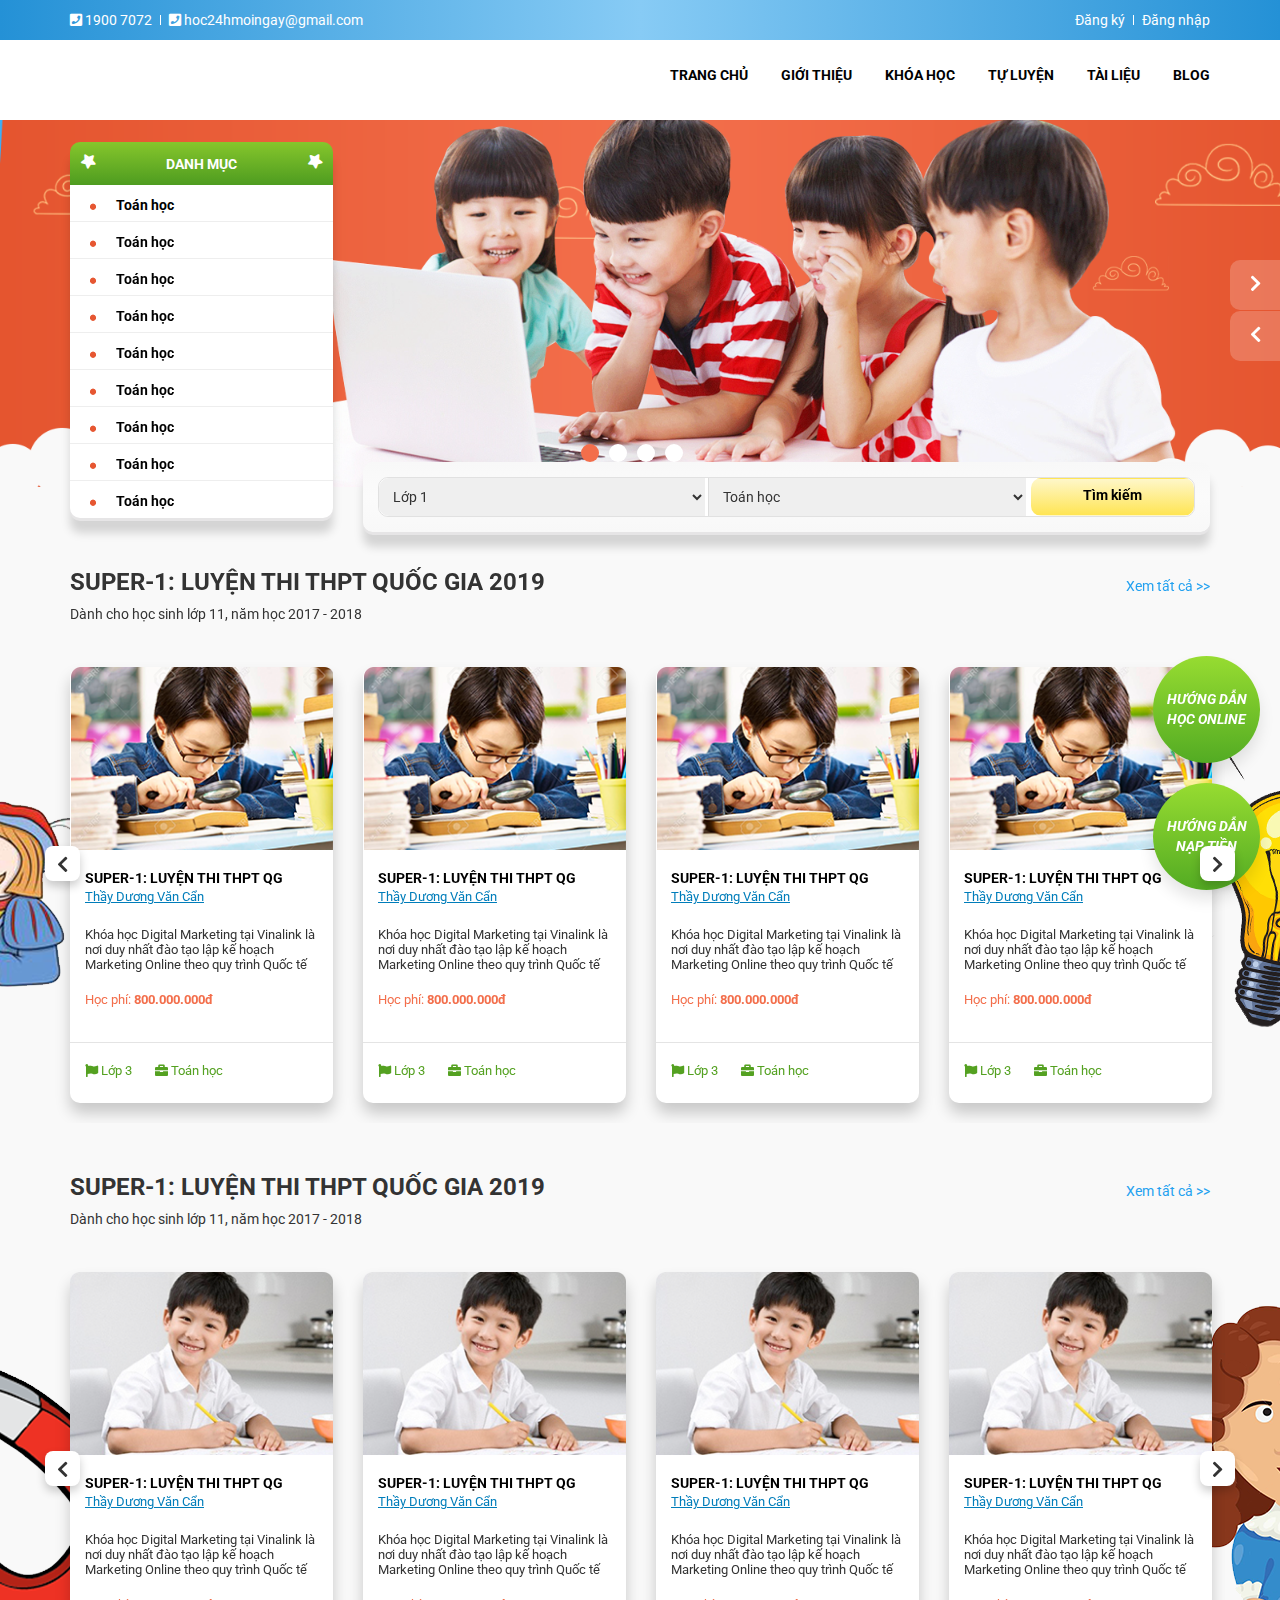
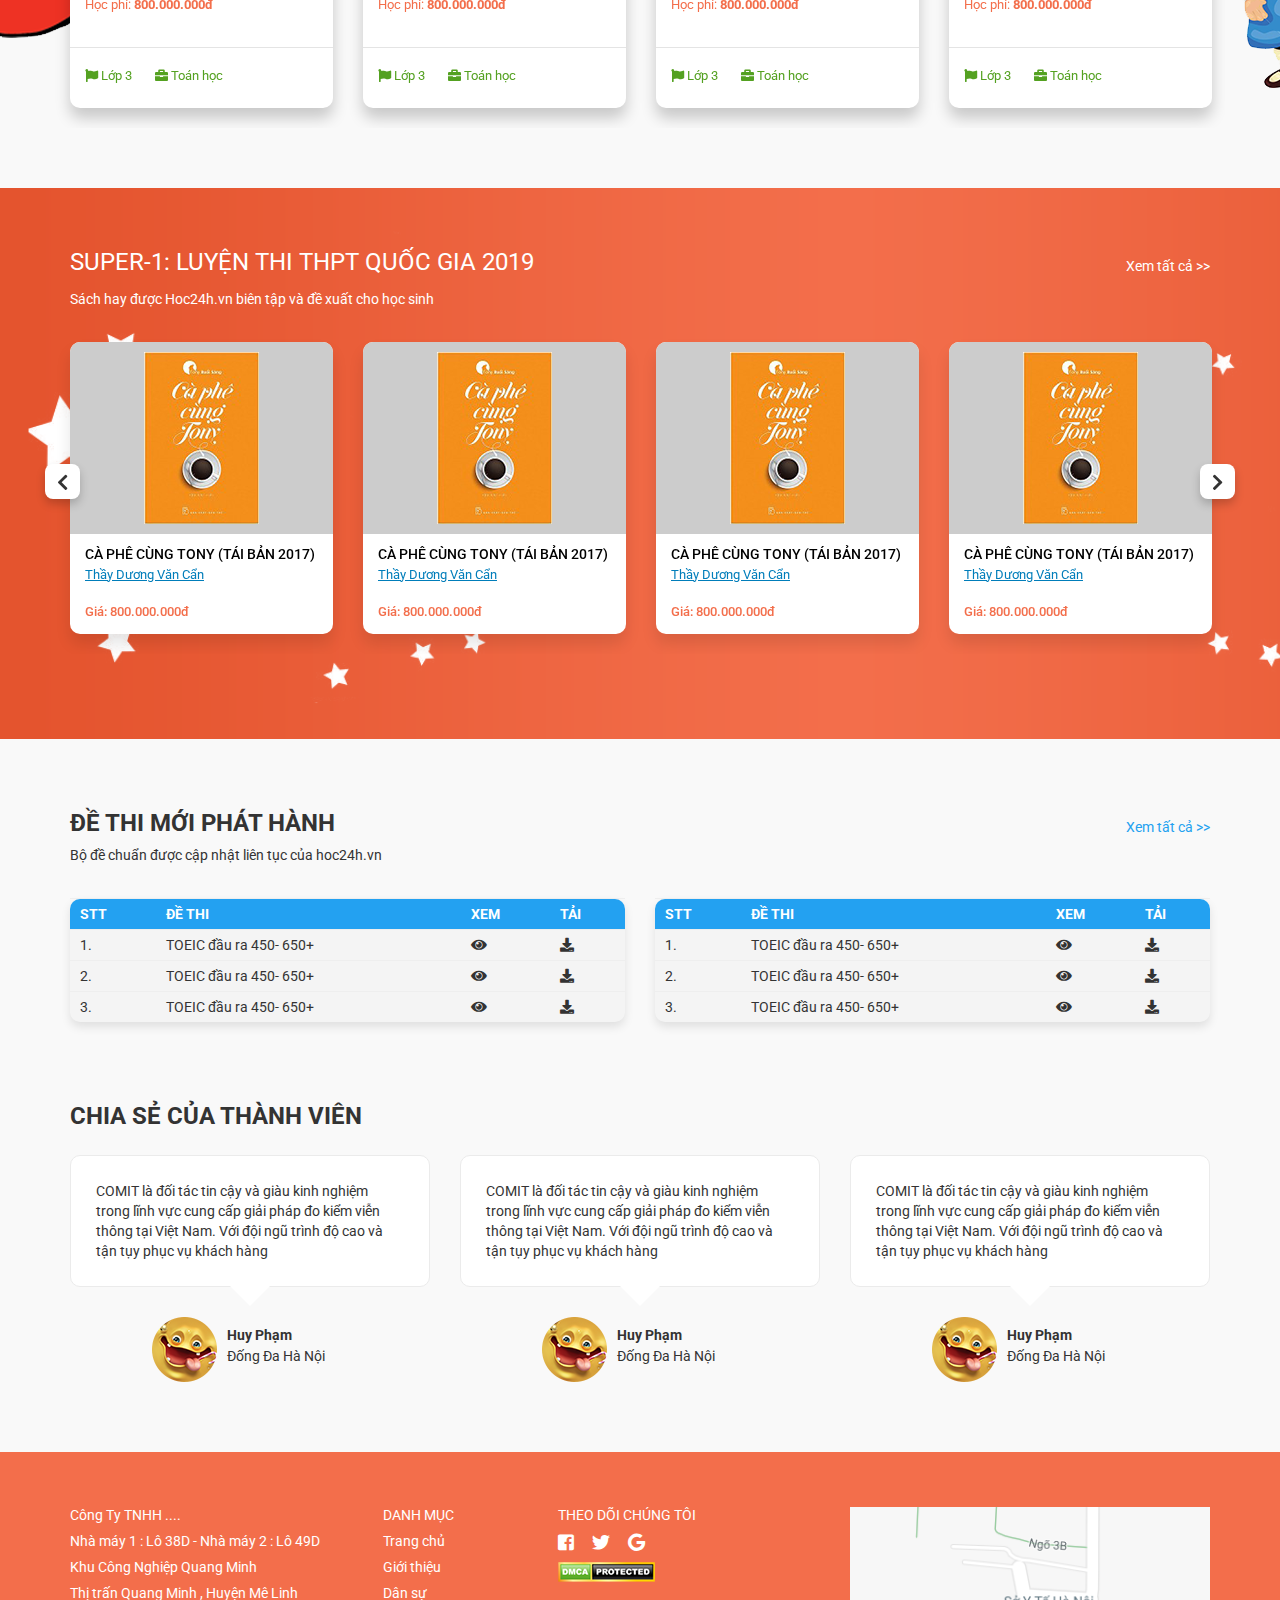
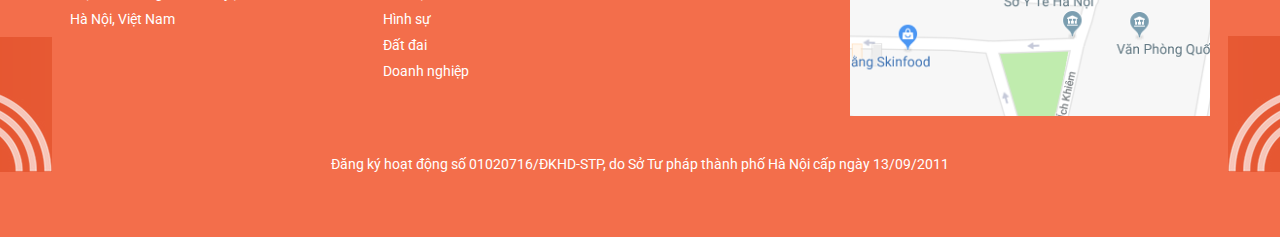
==== commit 1820d1be: "3 page" ====
--- a/index.html
+++ b/index.html
@@ -691,12 +691,12 @@
                             <div class="pdlr-15">
                                 <div class="hbook--item ">
                                     <div class="hbook__img">
-                                        <a href="#" class="text-center">
+                                        <a href="book-details.html" class="text-center">
                                             <img src="img/slide/book1.png"/>
                                         </a>
                                     </div>
                                     <div class="pdlr-15">
-                                        <a href="#" class="hbook__name">
+                                        <a href="book-details.html" class="hbook__name">
                                             CÀ PHÊ CÙNG TONY (TÁI BẢN 2017)
                                         </a>
                                         <a href="#" class="hbook__writer">
@@ -712,12 +712,12 @@
                             <div class="pdlr-15">
                                 <div class="hbook--item ">
                                     <div class="hbook__img">
-                                        <a href="#" class="text-center">
+                                        <a href="book-details.html" class="text-center">
                                             <img src="img/slide/book1.png"/>
                                         </a>
                                     </div>
                                     <div class="pdlr-15">
-                                        <a href="#" class="hbook__name">
+                                        <a href="book-details.html" class="hbook__name">
                                             CÀ PHÊ CÙNG TONY (TÁI BẢN 2017)
                                         </a>
                                         <a href="#" class="hbook__writer">
@@ -810,7 +810,7 @@
                         Bộ đề chuẩn được cập nhật liên tục của hoc24h.vn
                     </p>
                 </div>
-                <div class="col-md-6">
+                <div class="col-sm-6">
                     <table>
                         <tr class="bgc-blue color-white">
                             <th class="th-stt">STT</th>
@@ -838,7 +838,7 @@
                         </tr>
                     </table>
                 </div>
-                <div class="col-md-6" >
+                <div class="col-sm-6" >
                     <table>
                         <tr class="bgc-blue color-white">
                             <th class="th-stt">STT</th>
@@ -870,7 +870,7 @@
                 <div class="container new-test--threediv">
                     <p class="new-test--name mrt-80">CHIA SẺ CỦA THÀNH VIÊN</p>
                     <div class="row mrt-25">
-                        <div class="col-md-4 col-xs-4">
+                        <div class="col-sm-4 col-xs-12">
                             <div class="new-test__text arrow_box">
                                 COMIT là đối tác tin cậy và giàu kinh nghiệm trong lĩnh vực cung cấp giải pháp đo kiểm viễn thông tại Việt Nam. Với đội ngũ trình độ cao và tận tụy phục vụ khách hàng
                             </div>
@@ -885,7 +885,7 @@
                                 <div class="clearfix"></div>
                             </div>
                         </div>
-                        <div class="col-md-4 col-xs-4">
+                        <div class="col-sm-4 col-xs-12">
                             <div class="new-test__text arrow_box">
                                 COMIT là đối tác tin cậy và giàu kinh nghiệm trong lĩnh vực cung cấp giải pháp đo kiểm viễn thông tại Việt Nam. Với đội ngũ trình độ cao và tận tụy phục vụ khách hàng
                             </div>
@@ -900,7 +900,7 @@
                             <div class="clearfix"></div>
                         </div>
                         </div>
-                        <div class="col-md-4 col-xs-4">
+                        <div class="col-sm-4 col-xs-12">
                             <div class="new-test__text arrow_box">
                                 COMIT là đối tác tin cậy và giàu kinh nghiệm trong lĩnh vực cung cấp giải pháp đo kiểm viễn thông tại Việt Nam. Với đội ngũ trình độ cao và tận tụy phục vụ khách hàng
                             </div>
@@ -973,6 +973,14 @@
         </div>
     </footer>
 
+    <div class="money-learn">
+        <div class="first-item item">
+            <a href="#"><i>Hướng dẫn học online</i></a>
+        </div>
+        <div class="secon-item item">
+            <a href="#"><i>Hướng dẫn nạp tiền</i></a>
+        </div>
+    </div>
 </body>
 
 </html>--- a/css/style.css
+++ b/css/style.css
@@ -62,26 +62,36 @@
 .color-blue {
   color: #23a1f1; }
 
+.color-white {
+  color: #fff; }
+
+.bgc-white {
+  color: #fff; }
+
+.width100 {
+  width: 100%; }
+
 .c-pointer {
   cursor: pointer; }
 
-.color-white {
-  color: #fff; }
-
-.bgc-white {
-  color: #fff; }
+.text-under {
+  text-decoration: underline; }
+
+h6 {
+  font-size: 24px;
+  text-transform: uppercase; }
 
 .fontw-bold {
   font-weight: 700; }
 
+.float-left {
+  float: left; }
+
+.float-right {
+  float: right; }
+
 .pdlr-15 {
   padding: 0 15px; }
-
-.float-left {
-  float: left; }
-
-.float-right {
-  float: right; }
 
 .mrt-0 {
   margin-top: 0; }
@@ -161,6 +171,88 @@
     height: auto; }
   .footer--end {
     margin-top: 40px; }
+
+.bgc-orange {
+  background-color: #f36e4b; }
+
+.color-orange {
+  color: #f36e4b; }
+
+.bgc-blue {
+  background-color: #23a1f1; }
+
+.color-blue {
+  color: #23a1f1; }
+
+.color-white {
+  color: #fff; }
+
+.bgc-white {
+  color: #fff; }
+
+.width100 {
+  width: 100%; }
+
+.c-pointer {
+  cursor: pointer; }
+
+.text-under {
+  text-decoration: underline; }
+
+h6 {
+  font-size: 24px;
+  text-transform: uppercase; }
+
+.fontw-bold {
+  font-weight: 700; }
+
+.float-left {
+  float: left; }
+
+.float-right {
+  float: right; }
+
+.pdlr-15 {
+  padding: 0 15px; }
+
+.mrt-0 {
+  margin-top: 0; }
+
+.mrl-0 {
+  margin-left: 0; }
+
+.mrr-0 {
+  margin-right: 0; }
+
+.mrb-0 {
+  margin-bottom: 0; }
+
+.mrt-25 {
+  margin-top: 25px; }
+
+.mrt-30 {
+  margin-top: 30px; }
+
+.mrt-35 {
+  margin-top: 35px; }
+
+.mrt-50 {
+  margin-top: 50px; }
+
+.mrt-60 {
+  margin-top: 60px; }
+
+.mrt-70 {
+  margin-top: 70px; }
+
+.mrt-80 {
+  margin-top: 80px; }
+
+.mrt-85 {
+  margin-top: 85px; }
+
+.pdb-85px {
+  padding-bottom: 85px; }
 
 .first-header {
   background: linear-gradient(to right, #2491d6, #87cbf5, #2491d6);
@@ -204,11 +296,11 @@
     font-size: 18px; }
 .main-slide__next {
   right: 0;
-  top: 39%;
+  top: 38%;
   position: absolute; }
 .main-slide__previous {
   right: 0;
-  top: 51%;
+  top: 52%;
   position: absolute;
   z-index: 10; }
 .main-slide .slick-dots {
@@ -482,6 +574,8 @@
 .hthird-row .course-exam--img__right {
   bottom: 40px; }
 
+.hbook > .container {
+  position: relative; }
 .hbook--read {
   font-size: 24px;
   color: #fff;
@@ -599,4 +693,214 @@
     .new-test table tr td {
       padding: 5px 10px; }
 
+.money-learn {
+  position: fixed;
+  bottom: 10px;
+  right: 20px; }
+  .money-learn .item {
+    text-align: center;
+    border-radius: 50%;
+    width: 107px;
+    height: 107px;
+    background: linear-gradient(to bottom, #97dc31, #53ab23);
+    box-shadow: 0px 10px 15px 0 rgba(0, 0, 0, 0.1);
+    padding: 33px 10px;
+    margin-top: 20px; }
+    .money-learn .item a {
+      text-align: center;
+      color: #fff;
+      text-transform: uppercase;
+      font-weight: 700; }
+
+.book-detail {
+  position: relative; }
+  .book-detail--imgab {
+    z-index: 0;
+    position: absolute; }
+    .book-detail--imgab.img1 {
+      left: -200px;
+      top: 195px; }
+    .book-detail--imgab.img2 {
+      right: -200px;
+      top: 120px; }
+    .book-detail--imgab.img3 {
+      left: -200px;
+      top: 10px; }
+    .book-detail--imgab.img4 {
+      right: -200px;
+      top: 10px; }
+  .book-detail--tittle {
+    margin: 25px 0; }
+  .book-detail--content {
+    z-index: 3;
+    width: 100%;
+    height: 515px;
+    border-radius: 10px;
+    box-shadow: 0px 15px 10px 0 rgba(0, 0, 0, 0.1);
+    border: 1px solid #eeeeee;
+    margin-bottom: 35px;
+    padding: 30px;
+    background-color: #fff;
+    position: relative; }
+  .book-detail__img {
+    width: 45%;
+    float: left; }
+  .book-detail__left {
+    float: left;
+    width: 80px; }
+  .book-detail__border {
+    margin-bottom: 10px;
+    border: 1px solid #ccc;
+    width: 80px;
+    height: 80px;
+    padding: 2px; }
+    .book-detail__border img {
+      width: 100%;
+      height: 100%; }
+  .book-detail__right {
+    float: left;
+    width: 80%;
+    text-align: center; }
+  .book-detail__text {
+    height: 100%;
+    border-left: 2px solid #f9f9f9;
+    float: left;
+    width: 55%; }
+  .book-detail__name {
+    border-bottom: 2px solid #f9f9f9;
+    padding: 0 25px 15px 25px; }
+    .book-detail__name .name-book {
+      font-weight: 700;
+      font-size: 18px; }
+    .book-detail__name a {
+      margin-left: 7px;
+      color: #23a1f1;
+      text-decoration: underline; }
+  .book-detail__price {
+    border-bottom: 2px solid #f9f9f9;
+    padding: 25px; }
+    .book-detail__price .fontw-bold {
+      font-size: 18px;
+      color: #e55630; }
+    .book-detail__price p {
+      color: #c0c0c0; }
+  .book-detail__number .border-buy {
+    display: inline-block;
+    border: 1px solid #ccc;
+    width: 115px;
+    height: 35px; }
+    .book-detail__number .border-buy .btn {
+      padding: 7px 13px;
+      background-color: transparent;
+      outline: none;
+      border: 0; }
+    .book-detail__number .border-buy span {
+      padding: 0 10px; }
+  .book-detail__number .btn-buybook {
+    background-image: linear-gradient(to bottom, #fef7c9, #ffe554);
+    outline: none;
+    border-radius: 10px;
+    border: 1px solid #f6ca32;
+    padding: 10px 80px;
+    margin-left: 50px; }
+  .book-detail__textcont {
+    padding: 25px 10px 25px 25px; }
+  .book-detail--social {
+    position: absolute;
+    top: 0;
+    left: -63px;
+    width: 60px;
+    height: auto; }
+    .book-detail--social .like {
+      text-align: center;
+      border: 1px solid #cee3f0;
+      border-radius: 3px;
+      font-size: 13px;
+      padding: 3px 0;
+      margin-bottom: 10px;
+      cursor: pointer; }
+      .book-detail--social .like.twitter-like {
+        background-color: #d9e8f0;
+        color: #2298ca; }
+      .book-detail--social .like.facebook-like {
+        color: #3b5998;
+        background-color: #eceef5; }
+      .book-detail--social .like.google-like {
+        background: #e8e8e8;
+        color: #166aee;
+        font-weight: 700; }
+    .book-detail--social .number {
+      font-size: 13px;
+      border-radius: 5px;
+      padding: 5px 0;
+      text-align: center;
+      margin-bottom: 5px;
+      position: relative;
+      background: #fff;
+      border: 1px solid #cee3f0; }
+    .book-detail--social .number:after, .book-detail--social .number:before {
+      top: 100%;
+      left: 50%;
+      border: solid transparent;
+      content: " ";
+      height: 0;
+      width: 0;
+      position: absolute;
+      pointer-events: none; }
+    .book-detail--social .number:after {
+      border-color: rgba(255, 255, 255, 0);
+      border-top-color: #fff;
+      border-width: 5px;
+      margin-left: -5px; }
+    .book-detail--social .number:before {
+      border-color: rgba(206, 227, 240, 0);
+      border-top-color: #cee3f0;
+      border-width: 6px;
+      margin-left: -6px; }
+
+.hbook-list .img3 {
+  top: 540px; }
+.hbook-list .img4 {
+  top: 540px; }
+.hbook-list--tittle {
+  width: auto;
+  float: left; }
+.hbook-list--filter {
+  margin: 25px 0;
+  float: right;
+  text-align: right; }
+  .hbook-list--filter span {
+    padding: 0 5px 0 10px;
+    cursor: pointer; }
+    .hbook-list--filter span.active {
+      color: #23a1f1;
+      font-weight: 700; }
+  .hbook-list--filter p {
+    width: auto;
+    display: inline-block; }
+
+.book-list {
+  margin-bottom: 25px; }
+  .book-list--pagination {
+    width: 100%;
+    text-align: center; }
+    .book-list--pagination ul li a {
+      margin: 0 3px; }
+
+@media all and (min-width: 992px) and (max-width: 1200px) {
+  .main-slide__next {
+    top: 37%; }
+  .main-slide__previous {
+    top: 54%; } }
+@media all and (min-width: 768px) and (max-width: 992px) {
+  .main-slide__controls {
+    width: 45px;
+    height: 45px; }
+    .main-slide__controls i {
+      font-size: 17px; }
+  .main-slide__next {
+    top: 36%; }
+  .main-slide__previous {
+    top: 56%; } }
+
 /*# sourceMappingURL=style.css.map */
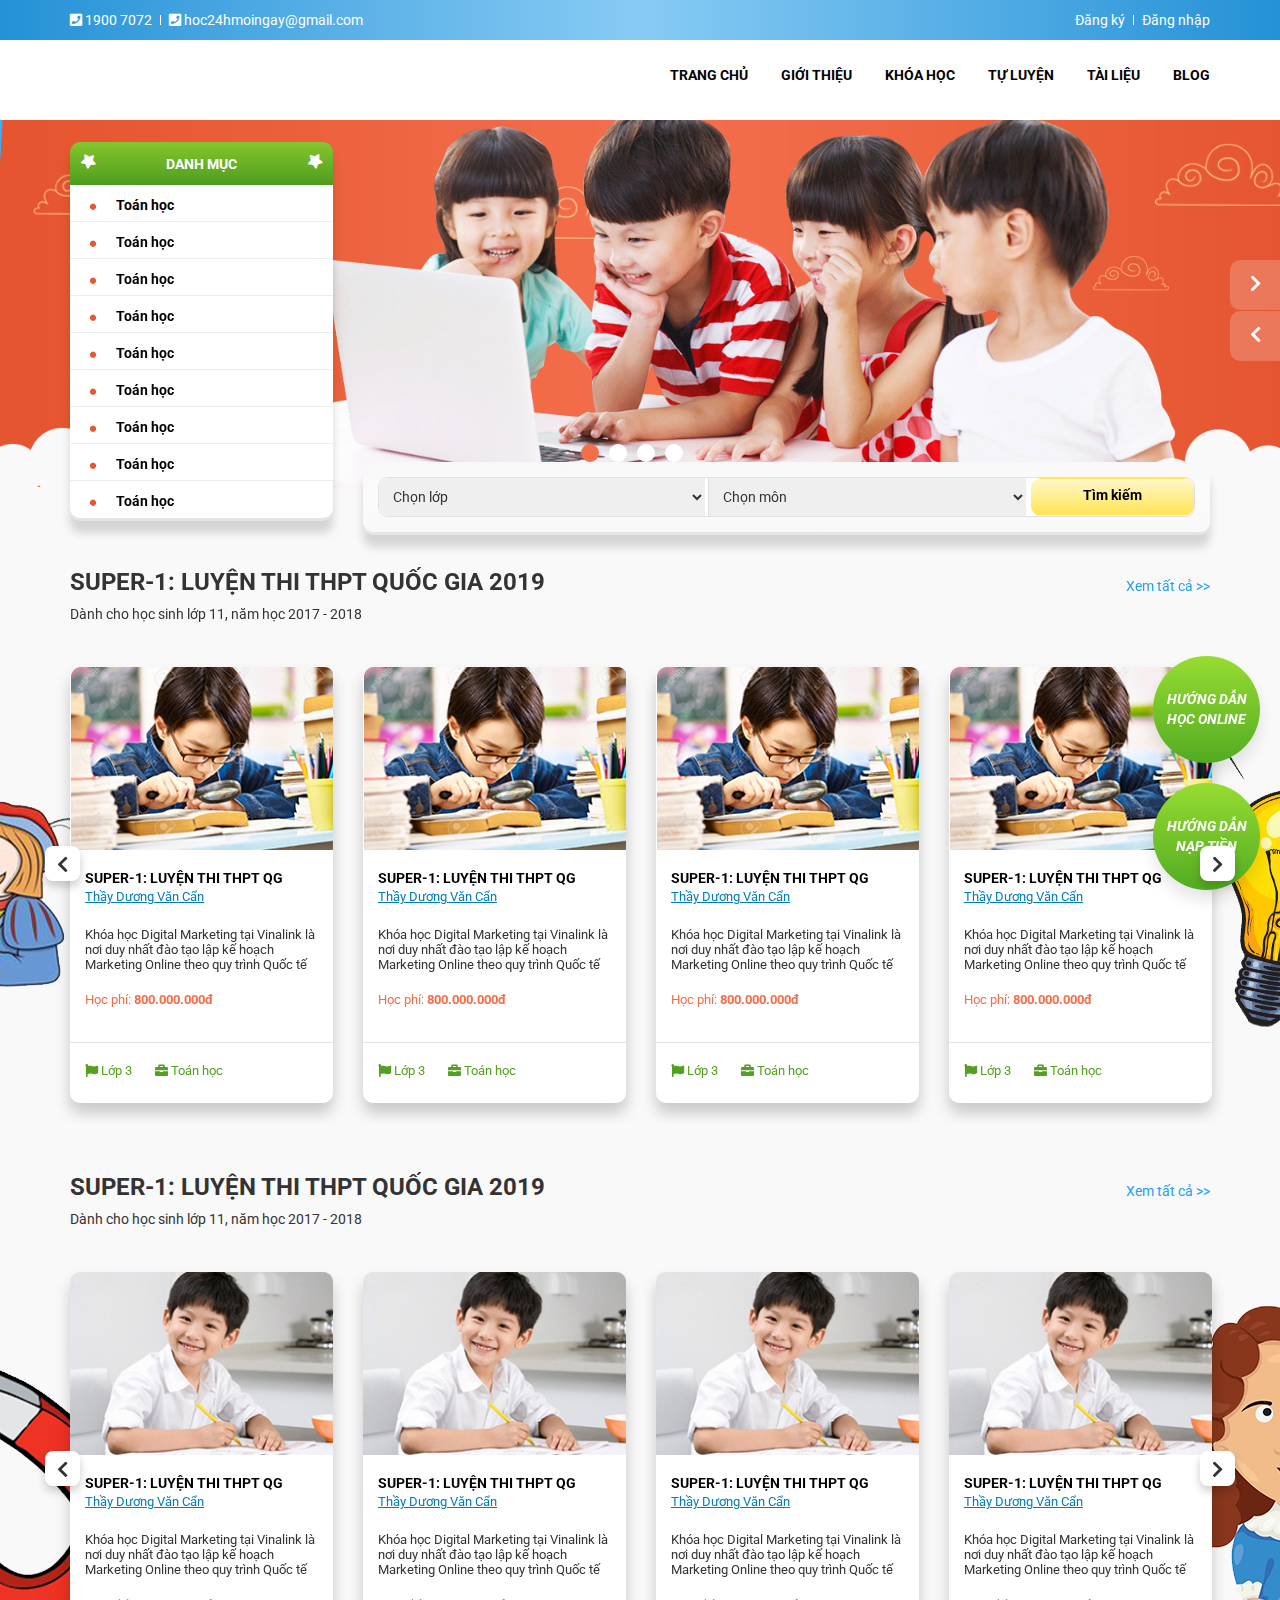
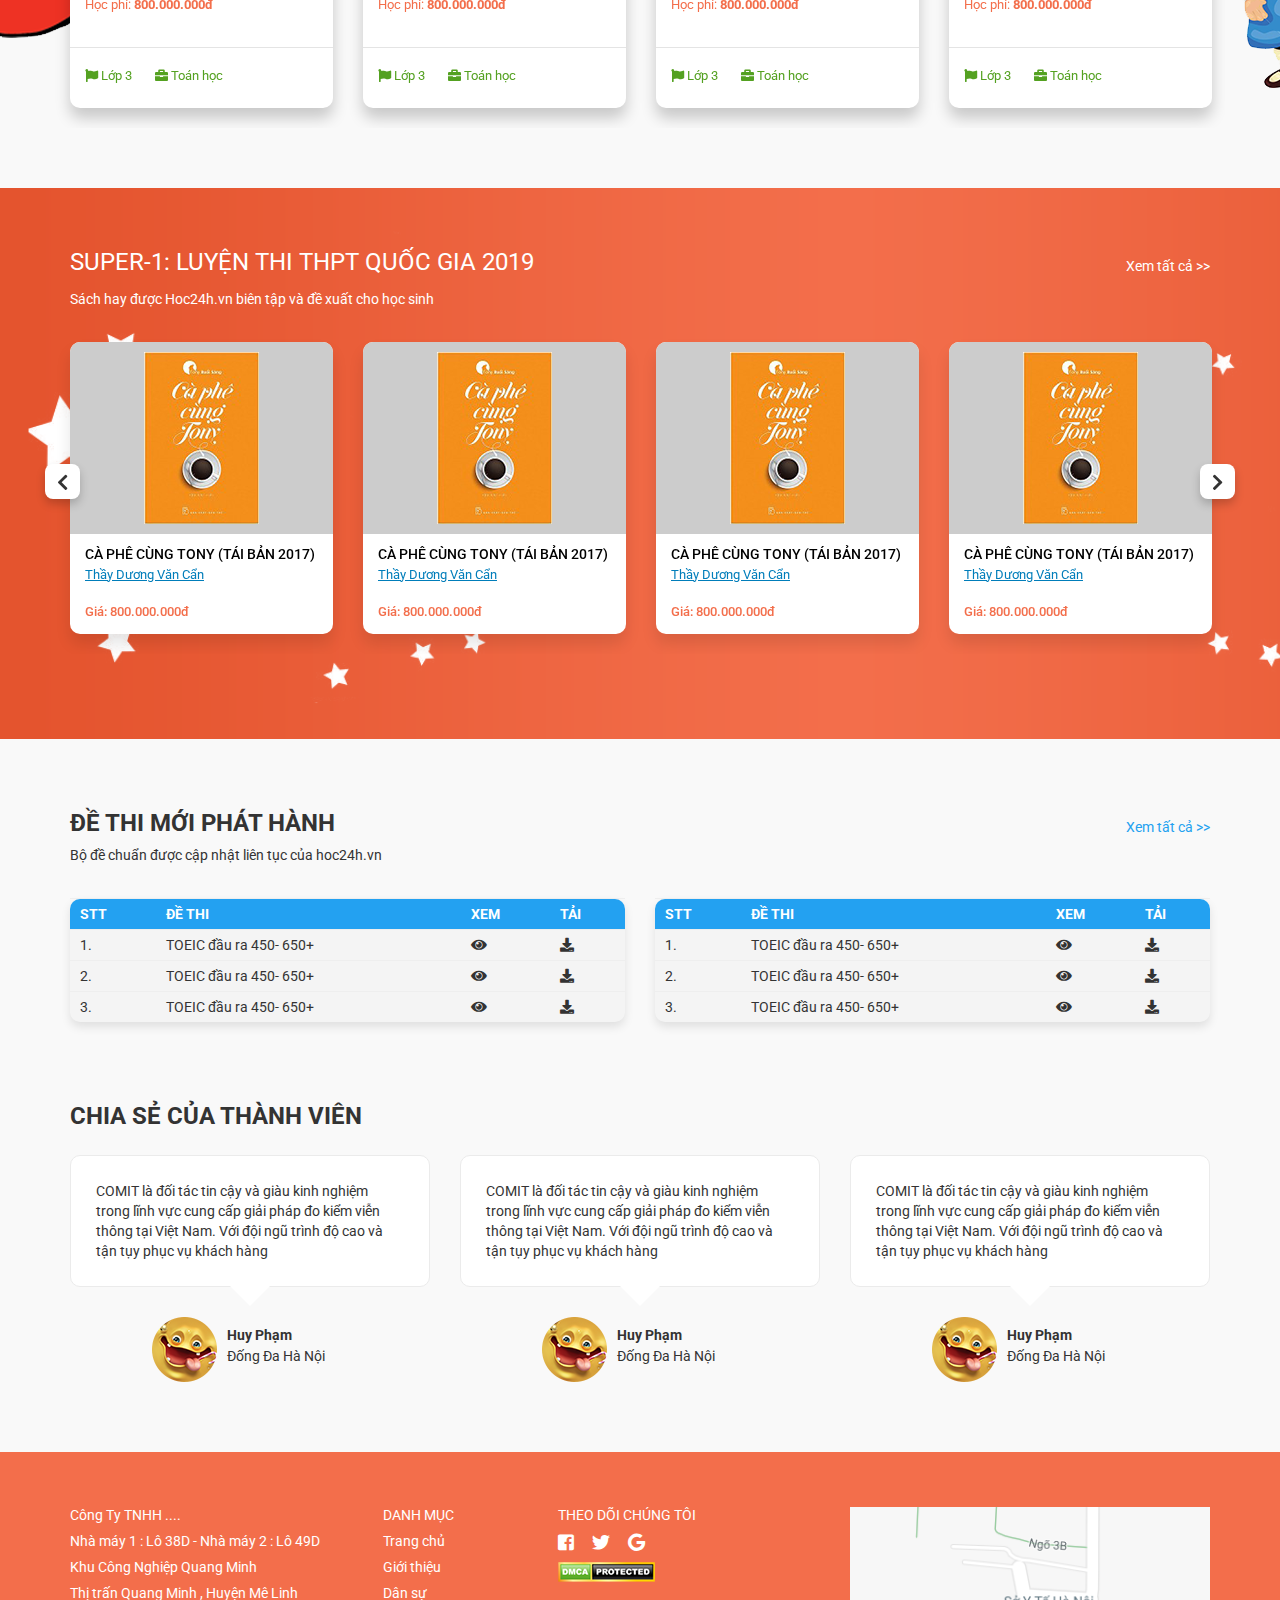
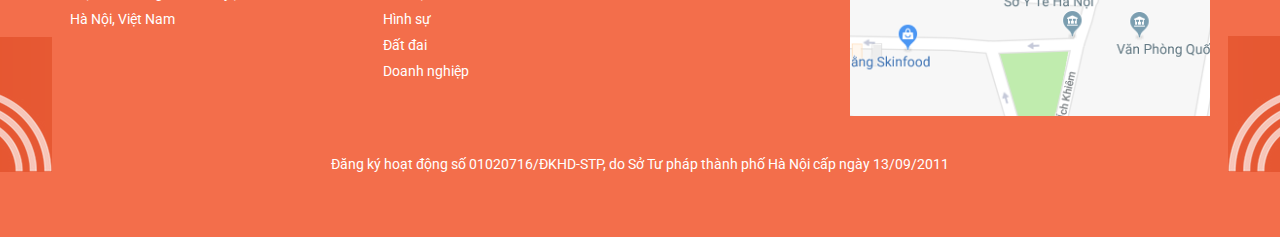
==== commit 784775e3: "abc" ====
--- a/index.html
+++ b/index.html
@@ -43,7 +43,7 @@
 
                     </li>
                     <li class="usercon--signin c-pointer">
-                        <span>Đăng nhập</span>
+                        <span >Đăng nhập</span>
                     </li>
                 </ul>
                 <div class="clearfix"></div>
@@ -86,6 +86,78 @@
                     </li>
                 </ul>       <!--    MENU HEADER   -->
                 <div class="clearfix"></div>
+            </div>
+        </div>
+
+        <!--  MODAL SIGNIN SGIN UP -->
+        <div class=" modal-connect">
+            <div class="modal-connect--signup modal fade" role="dialog" id="modal-signup">
+                <div class="modal-diaglog">
+                    <div class="modal-content">
+                        <div class="text-center fontw-bold">Đăng ký</div>
+                        <div class="col-xs-6 modal-connect__first" >
+                            <form  class="col-xs-12">
+                                <input type="text" class="form-control" placeholder="Username">
+                                <input type="password" class="form-control" placeholder="Mật khẩu">
+                                <input type="password" class="form-control" placeholder="Nhập lại mật khẩu">
+                                <button class="modal-connect__buttonf fontw-bold">
+                                    Đăng ký
+                                </button>
+                            </form>
+
+                        </div>
+                        <div class="col-xs-6 modal-connect__secon">
+                            <p>Nếu bạn đã có tài khoản hãy <span class="modal-connect__span  usercon--signin c-pointer">đăng nhập</span>
+                            </p>
+                            <p>Hoặc dùng:</p>
+                            <p>
+                                <a class="btn btn-face fontw-bold"><i class="fab fa-facebook-f"></i>Sign-in with Facebook</a>
+                            </p>
+
+                            <p>
+                                <a class="btn btn-twitch fontw-bold"><i class="fab fa-twitter"></i>Sign-in with Twiter</a>
+                            </p>
+
+                        </div>
+                        <div class="clearfix"></div>
+                    </div>
+                </div>
+            </div>
+
+            <div class="modal-connect--signin modal fade" role="dialog" id="modal-signin">
+                <div class="modal-diaglog">
+                    <div class="modal-content">
+                        <p class="text-center fontw-bold">Đăng nhập</p>
+                        <div class="col-xs-6 modal-connect__first" >
+                            <form  class="col-xs-12">
+                                <input type="text" class="form-control" placeholder="Username">
+                                <input type="password" class="form-control" placeholder="Mật khẩu">
+                                <p><a href="#" class="modal-connect__link">Quên mật khẩu</a>
+                                    <input type="checkbox" value="">Lưu mật khẩu
+                                </p>
+                                <button class="modal-connect__buttonf fontw-bold">
+                                    Đăng nhập
+                                </button>
+                            </form>
+
+                        </div>
+                        <div class="col-xs-6 modal-connect__secon">
+                            <p>Nếu bạn chưa có tài khoản hãy <span class="modal-connect__span usercon--signup c-pointer">đăng ký</span>
+                            </p>
+                            <p>Hoặc dùng:</p>
+
+                            <p>
+                                <a class="btn btn-face fontw-bold"><i class="fab fa-facebook-f"></i>Sign-in with Facebook</a>
+                            </p>
+
+                            <p>
+                                <a class="btn btn-twitch fontw-bold"><i class="fab fa-twitter"></i>Sign-in with Twiter</a>
+                            </p>
+
+                        </div>
+                        <div class="clearfix"></div>
+                    </div>
+                </div>
             </div>
         </div>
     </header>
@@ -178,15 +250,14 @@
                     <div class="search-bar__width">
                         <div class="search-bar__border">
                             <select class="search-bar__class">
-                                <option value="" disabled>Chọn lớp</option>
+                                <option value="" selected="true"  disabled="disabled">Chọn lớp</option>
                                 <option value="">Lớp 1</option>
                                 <option value="">Lớp 2</option>
                                 <option value="">Lớp 3</option>
                                 <option value="">Lớp 4</option>
                             </select>
-                            <!--<select class="div-line"></select>-->
-                            <select class="search-bar__subject">
-                                <option value="" disabled>Chọn môn</option>
+                            <select class="search-bar__subject" >
+                                <option selected="true" disabled>Chọn môn</option>
                                 <option value="">Toán học</option>
                                 <option value="">Vật lý</option>
                                 <option value="">Hóa học</option>
@@ -199,66 +270,7 @@
 
                 <div class="clear-fix"></div>
                 <!--  SIGNIN SIGNUP  -->
-                <div class="col-lg-offset-3 col-lg-7 modal-connect">
-                    <div class="modal-connect--signup">
-                        <p class="text-center fontw-bold">Đăng ký</p>
-                        <div class="col-xs-6 modal-connect__first" >
-                            <form  class="col-xs-12">
-                                <input type="text" class="form-control" placeholder="Username">
-                                <input type="password" class="form-control" placeholder="Mật khẩu">
-                                <input type="password" class="form-control" placeholder="Nhập lại mật khẩu">
-                                <button class="modal-connect__buttonf fontw-bold">
-                                    Đăng ký
-                                </button>
-                            </form>
-
-                        </div>
-                        <div class="col-xs-6 modal-connect__secon">
-                            <p>Nếu bạn đã có tài khoản hãy <span class="modal-connect__span  usercon--signin c-pointer">đăng nhập</span>
-                            </p>
-                            <p>Hoặc dùng:</p>
-                            <p>
-                                <a class="btn btn-face fontw-bold"><i class="fab fa-facebook-f"></i>Sign-in with Facebook</a>
-                            </p>
-
-                            <p>
-                                <a class="btn btn-twitch fontw-bold"><i class="fab fa-twitter"></i>Sign-in with Twiter</a>
-                            </p>
-
-                        </div>
-                    </div>
-
-                    <div class="modal-connect--signin">
-                        <p class="text-center fontw-bold">Đăng nhập</p>
-                        <div class="col-xs-6 modal-connect__first" >
-                            <form  class="col-xs-12">
-                                <input type="text" class="form-control" placeholder="Username">
-                                <input type="password" class="form-control" placeholder="Mật khẩu">
-                                <p><a href="#" class="modal-connect__link">Quên mật khẩu</a>
-                                    <input type="checkbox" value="">Lưu mật khẩu
-                                </p>
-                                <button class="modal-connect__buttonf fontw-bold">
-                                    Đăng nhập
-                                </button>
-                            </form>
-
-                        </div>
-                        <div class="col-xs-6 modal-connect__secon">
-                            <p>Nếu bạn chưa có tài khoản hãy <span class="modal-connect__span usercon--signup c-pointer">đăng ký</span>
-                            </p>
-                            <p>Hoặc dùng:</p>
-
-                            <p>
-                                <a class="btn btn-face fontw-bold"><i class="fab fa-facebook-f"></i>Sign-in with Facebook</a>
-                            </p>
-
-                            <p>
-                                <a class="btn btn-twitch fontw-bold"><i class="fab fa-twitter"></i>Sign-in with Twiter</a>
-                            </p>
-
-                        </div>
-                    </div>
-                </div>
+
             </div>
 
             <div class="row hsecon-row">
@@ -866,6 +878,7 @@
                         </tr>
                     </table>
                 </div>
+                <div class="clearfix"></div>
                 <div class="clearfix"></div>
                 <div class="container new-test--threediv">
                     <p class="new-test--name mrt-80">CHIA SẺ CỦA THÀNH VIÊN</p>
--- a/css/style.css
+++ b/css/style.css
@@ -1,3 +1,4 @@
+@charset "UTF-8";
 * {
   box-sizing: border-box;
   padding: 0;
@@ -77,6 +78,9 @@
 .text-under {
   text-decoration: underline; }
 
+.po-relative {
+  position: relative; }
+
 h6 {
   font-size: 24px;
   text-transform: uppercase; }
@@ -143,6 +147,11 @@
 
 .wrap-content {
   background-color: #f9f9f9; }
+  .wrap-content.wrap-content-cart {
+    min-height: 1000px; }
+
+#modal-signin {
+  overflow: hidden; }
 
 .footer {
   background-color: #f36e4b;
@@ -198,6 +207,9 @@
 
 .text-under {
   text-decoration: underline; }
+
+.po-relative {
+  position: relative; }
 
 h6 {
   font-size: 24px;
@@ -453,59 +465,55 @@
     position: absolute;
     height: 100%;
     right: 0; }
-  .hfirst-row .modal-connect {
-    padding: 25px 20px;
-    position: absolute;
-    top: 0;
-    left: 0; }
-    .hfirst-row .modal-connect--signup, .hfirst-row .modal-connect--signin {
-      border: 1px solid #ccc;
-      position: absolute;
-      bottom: 100px;
-      height: 275px;
-      background-color: #fff;
-      width: 100%;
-      padding: 20px;
-      display: none; }
-    .hfirst-row .modal-connect__first {
-      border-right: 1px solid #ddd;
-      margin-top: 5px;
-      padding: 15px 20px 5px 35px; }
-      .hfirst-row .modal-connect__first input {
-        margin-bottom: 10px;
-        padding: 17px 13px 15px; }
-        .hfirst-row .modal-connect__first input[type="checkbox"] {
-          margin: 0 5px 0 20px; }
-    .hfirst-row .modal-connect__secon {
-      padding: 10px 25px 10px 25px; }
-      .hfirst-row .modal-connect__secon p {
-        margin-top: 15px; }
-      .hfirst-row .modal-connect__secon .btn {
-        text-align: left;
-        width: 75%;
-        color: #fff;
-        font-size: 13px;
-        padding: 8px 12px 9px 9px; }
-        .hfirst-row .modal-connect__secon .btn i {
-          border-right: 1px solid #c2c2c2;
-          margin: -7px 10px -10px -5px;
-          font-size: 16px;
-          padding: 10px 15px 10px 10px; }
-          .hfirst-row .modal-connect__secon .btn i.fa-twitter {
-            padding: 10px 10px 10px 8px; }
-        .hfirst-row .modal-connect__secon .btn.btn-face {
-          background-color: #5c6f99; }
-        .hfirst-row .modal-connect__secon .btn.btn-twitch {
-          background-color: #4ec0e9; }
-    .hfirst-row .modal-connect__span, .hfirst-row .modal-connect__link {
-      color: #23a1f1;
-      text-decoration: underline; }
-    .hfirst-row .modal-connect__buttonf {
-      background-image: linear-gradient(to bottom, #fef7c9, #ffe554);
-      outline: none;
-      border-radius: 10px;
-      border: 2px solid #f6ca32;
-      padding: 10px 50px; }
+
+.modal-connect--signup, .modal-connect--signin {
+  position: fixed;
+  height: 275px;
+  max-width: 610px;
+  overflow: hidden;
+  top: 300px;
+  left: 30%; }
+  .modal-connect--signup .modal-content, .modal-connect--signin .modal-content {
+    padding: 20px; }
+.modal-connect__first {
+  border-right: 1px solid #ddd;
+  margin-top: 5px;
+  padding: 15px 20px 5px 35px; }
+  .modal-connect__first input {
+    margin-bottom: 10px;
+    padding: 17px 13px 15px; }
+    .modal-connect__first input[type="checkbox"] {
+      margin: 0 5px 0 20px; }
+.modal-connect__secon {
+  padding: 10px 0 10px 25px; }
+  .modal-connect__secon p {
+    margin-top: 15px; }
+  .modal-connect__secon .btn {
+    text-align: left;
+    width: 75%;
+    color: #fff;
+    font-size: 13px;
+    padding: 8px 12px 9px 9px; }
+    .modal-connect__secon .btn i {
+      border-right: 1px solid #c2c2c2;
+      margin: -7px 10px -10px -5px;
+      font-size: 16px;
+      padding: 10px 15px 10px 10px; }
+      .modal-connect__secon .btn i.fa-twitter {
+        padding: 10px 10px 10px 8px; }
+    .modal-connect__secon .btn.btn-face {
+      background-color: #5c6f99; }
+    .modal-connect__secon .btn.btn-twitch {
+      background-color: #4ec0e9; }
+.modal-connect__span, .modal-connect__link {
+  color: #23a1f1;
+  text-decoration: underline; }
+.modal-connect__buttonf {
+  background-image: linear-gradient(to bottom, #fef7c9, #ffe554);
+  outline: none;
+  border-radius: 10px;
+  border: 2px solid #f6ca32;
+  padding: 10px 50px; }
 
 .course-exam {
   position: relative; }
@@ -859,9 +867,9 @@
       margin-left: -6px; }
 
 .hbook-list .img3 {
-  top: 540px; }
+  top: 600px; }
 .hbook-list .img4 {
-  top: 540px; }
+  top: 600px; }
 .hbook-list--tittle {
   width: auto;
   float: left; }
@@ -887,6 +895,162 @@
     .book-list--pagination ul li a {
       margin: 0 3px; }
 
+.cart-content {
+  position: relative; }
+  .cart-content--left {
+    padding: 25px 25px 40px;
+    background-color: #fff;
+    border-radius: 10px;
+    box-shadow: 0px 15px 10px 0 rgba(0, 0, 0, 0.1);
+    border: 1px solid #eeeeee; }
+    .cart-content--left .hbook__img {
+      width: 30%;
+      border-radius: 0;
+      float: left;
+      margin-right: 20px; }
+  .cart-content--text .book-detail__name {
+    border: 0;
+    padding-bottom: 10px; }
+  .cart-content--text .book-detail__price {
+    padding: 10px;
+    padding-bottom: 20px; }
+  .cart-content--text .book-detail__number {
+    max-width: 150px;
+    position: absolute;
+    top: 80px;
+    right: 60px; }
+    .cart-content--text .book-detail__number i.fa-window-close {
+      margin-left: 15px;
+      color: #e55530;
+      cursor: pointer; }
+  .cart-content--right {
+    padding: 15px;
+    background-color: #fff;
+    border-radius: 10px;
+    box-shadow: 0px 15px 10px 0 rgba(0, 0, 0, 0.1);
+    border: 1px solid #eeeeee; }
+    .cart-content--right .float-right {
+      color: red; }
+    .cart-content--right p {
+      margin-bottom: 15px; }
+    .cart-content--right .btn-buybook {
+      width: 80%;
+      background-image: linear-gradient(to bottom, #fef7c9, #ffe554);
+      outline: none;
+      border-radius: 10px;
+      border: 1px solid #f6ca32;
+      padding: 10px; }
+
+.news-detail {
+  position: relative; }
+  .news-detail--content {
+    padding: 15px 25px 40px;
+    background-color: #fff;
+    border-radius: 10px;
+    box-shadow: 0px 10px 10px 0 rgba(0, 0, 0, 0.1);
+    border: 1px solid #eeeeee;
+    margin-bottom: 30px; }
+    .news-detail--content h6 {
+      font-size: 20px;
+      font-weight: bold; }
+  .news-detail__tag {
+    margin: 25px 0 30px; }
+    .news-detail__tag div {
+      display: inline-block; }
+    .news-detail__tag .item {
+      background-color: #ebebeb;
+      padding: 4px 6px;
+      color: #959595;
+      font-size: 13px; }
+  .news-detail--semi {
+    background-color: #fff;
+    border-radius: 10px;
+    box-shadow: 0px 10px 10px 0 rgba(0, 0, 0, 0.1);
+    border: 1px solid #eeeeee;
+    padding: 10px 10px 20px; }
+    .news-detail--semi h6 {
+      font-size: 16px;
+      text-align: center; }
+  .news-detail__img {
+    float: left;
+    width: 47%;
+    margin-right: 3%; }
+    .news-detail__img img {
+      width: 100%;
+      height: auto; }
+  .news-detail__ctnews {
+    width: 50%;
+    float: left; }
+    .news-detail__ctnews .fontw-nor {
+      color: #e55630;
+      margin: 5px 0 10px;
+      font-weight: 500;
+      font-size: 16px; }
+  .news-detail--list {
+    position: relative;
+    background-color: #fff;
+    border-radius: 10px;
+    box-shadow: 0px 10px 10px 0 rgba(0, 0, 0, 0.1);
+    border: 1px solid #eeeeee;
+    padding: 20px; }
+    .news-detail--list input[type="search"] {
+      width: 100%;
+      border-radius: 20px;
+      font-size: 13px;
+      height: 32px; }
+    .news-detail--list .btn-search {
+      position: absolute;
+      right: 20px;
+      top: 20px;
+      background: none;
+      border: 0;
+      outline: none;
+      color: #c0c0c0; }
+  .news-detail__titlist {
+    font-size: 16px;
+    font-weight: bold;
+    margin-top: 25px; }
+  .news-detail__item {
+    border-bottom: 1px solid #ddd;
+    padding-bottom: 6px;
+    color: #23a1f1;
+    font-weight: 500; }
+    .news-detail__item::before {
+      font-weight: bold;
+      content: "•";
+      font-size: 15px; }
+    .news-detail__item.color-red {
+      color: #f36e4b; }
+    .news-detail__item:last-child {
+      border: 0; }
+  .news-detail__itemsecon {
+    border-bottom: 1px solid #ddd;
+    padding-bottom: 6px; }
+    .news-detail__itemsecon.color-red {
+      color: #f36e4b; }
+    .news-detail__itemsecon:last-child {
+      border: 0; }
+
+.course-list--select {
+  padding: 10px 0 10px 10px;
+  border-radius: 8px;
+  width: 550px;
+  height: 40px;
+  border: 1px solid #ccc; }
+  .course-list--select .item {
+    width: 32%;
+    padding: 0 5px;
+    background-color: transparent;
+    border: 0;
+    border-left: 1px solid #ccc;
+    outline: none; }
+    .course-list--select .item:first-child {
+      border-left: 0; }
+.course-list--filter {
+  padding-top: 35px; }
+.course-list--item {
+  margin-bottom: 30px; }
+
 @media all and (min-width: 992px) and (max-width: 1200px) {
   .main-slide__next {
     top: 37%; }
